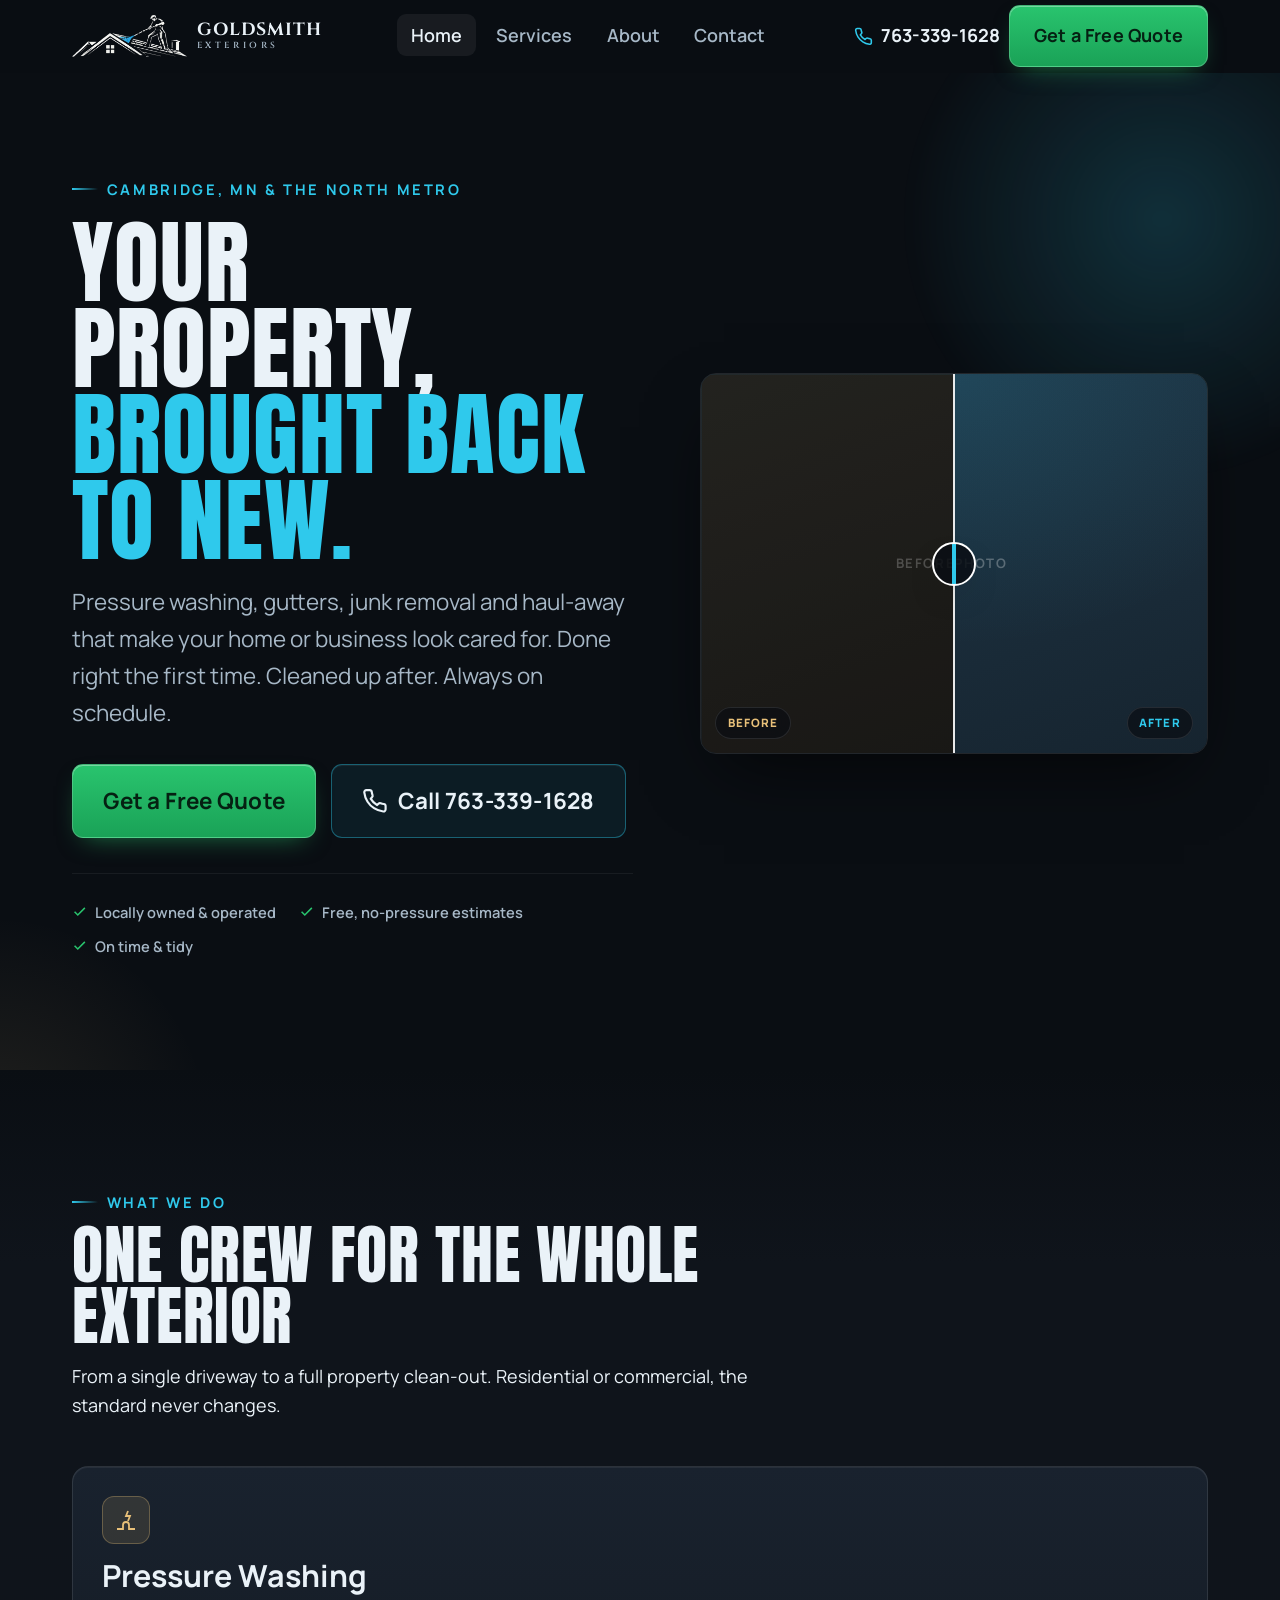
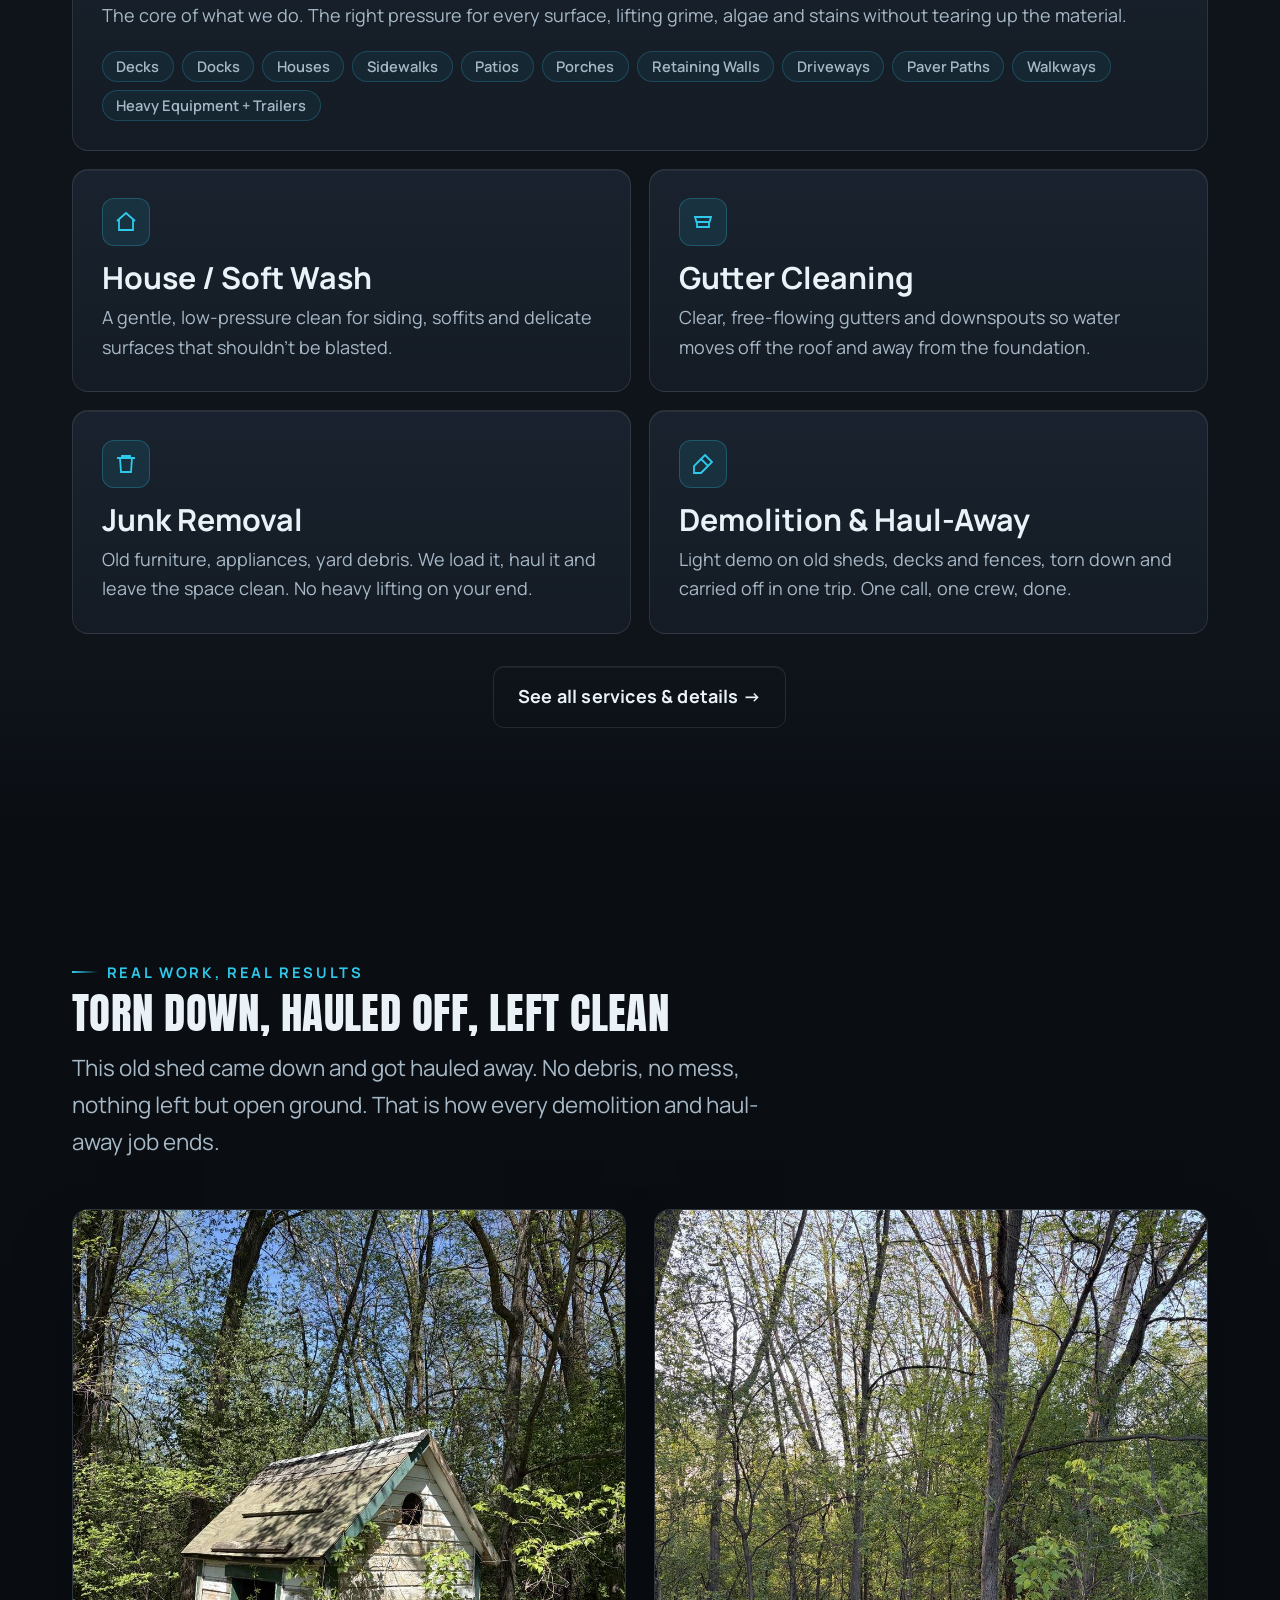
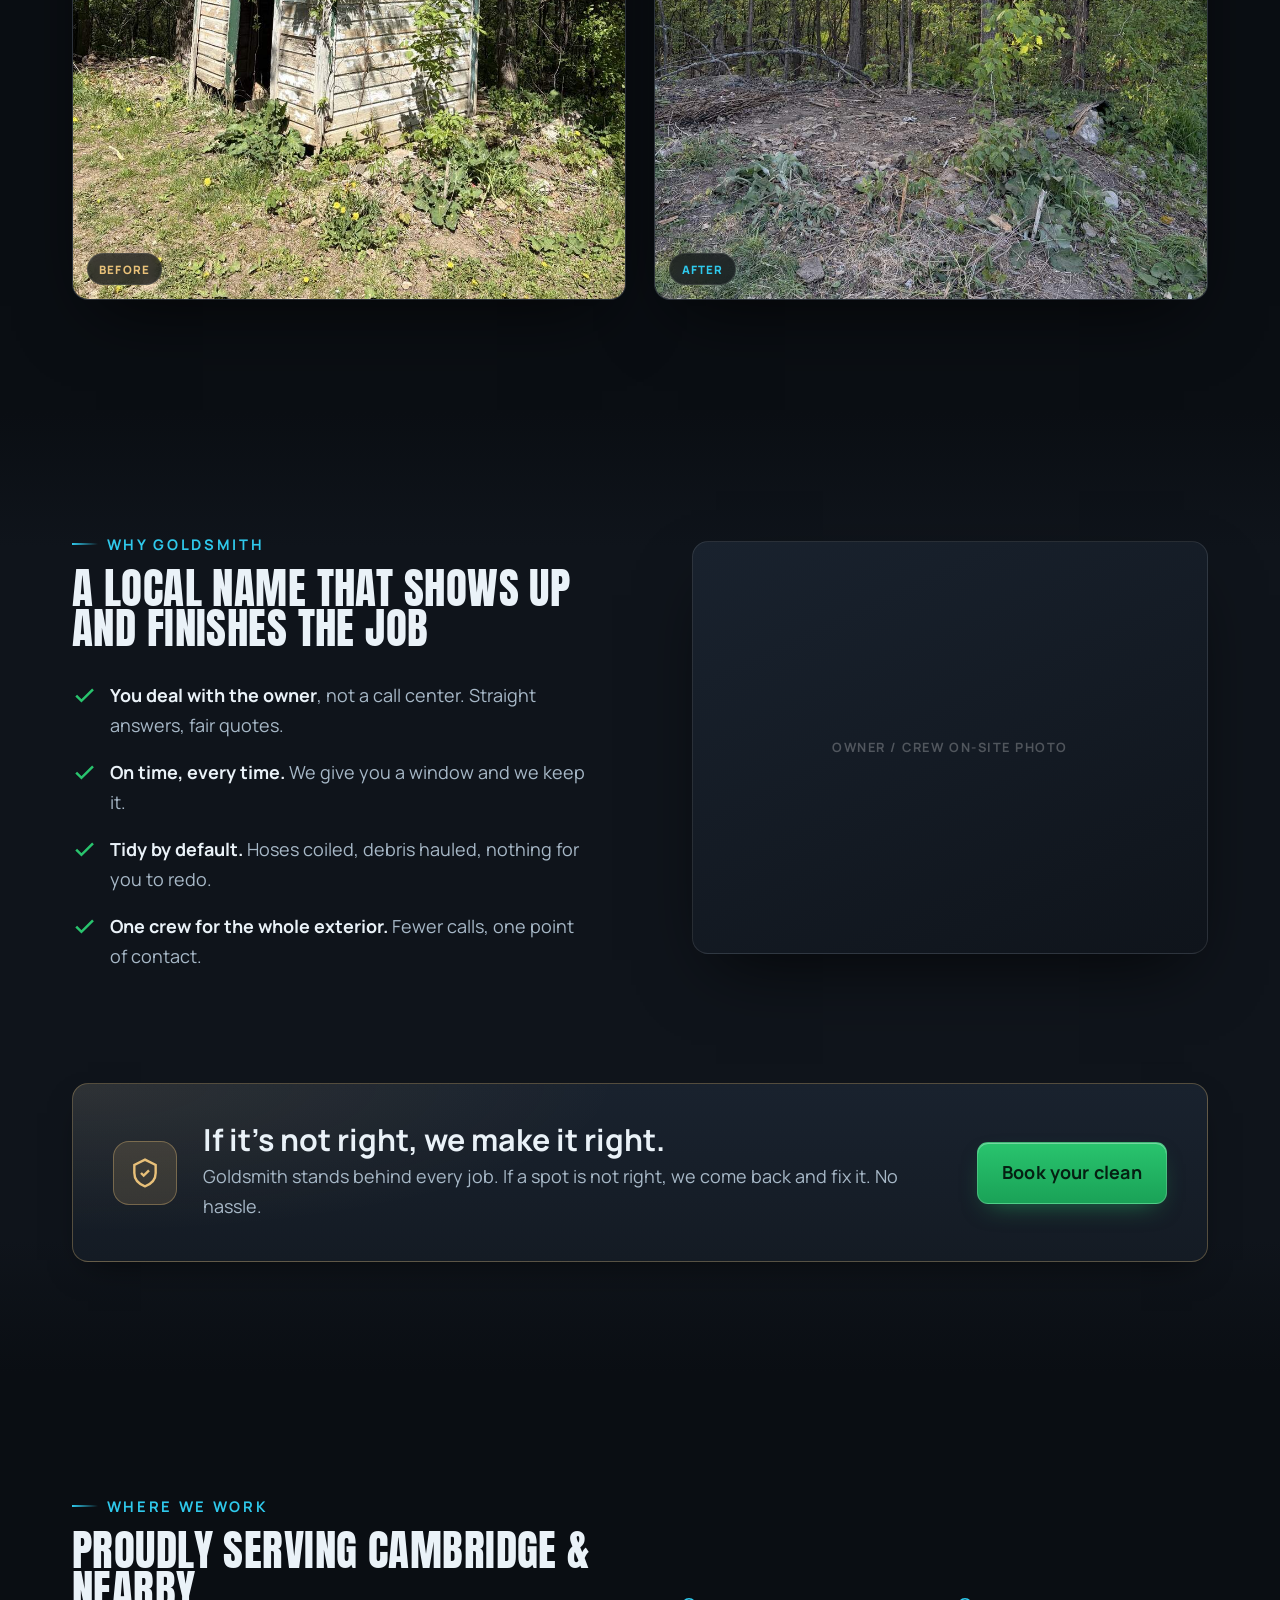
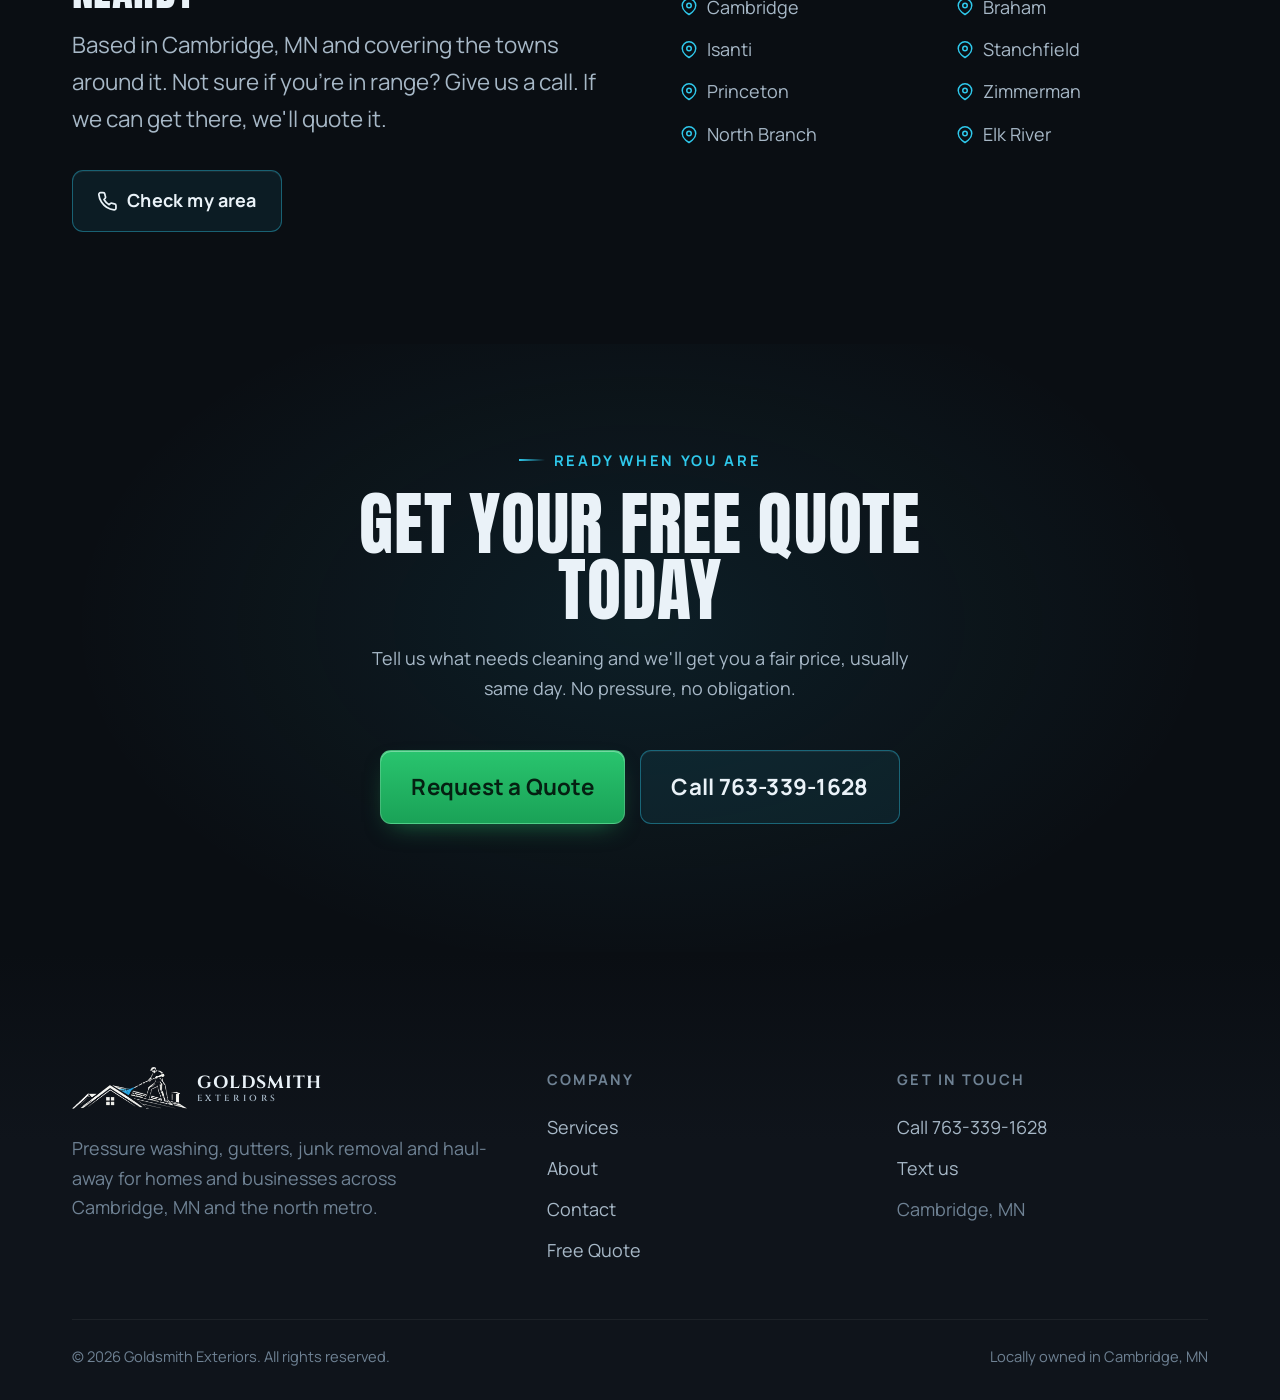
==== index.html @ 61f162df "Goldsmith Exteriors marketing site — initial public release Static 4-page site (home, services, abou" ====
<!doctype html>
<html lang="en">
<head>
  <meta charset="utf-8">
  <meta name="viewport" content="width=device-width, initial-scale=1">
  <title>Goldsmith Exteriors | Pressure Washing & Exterior Cleaning in Cambridge, MN</title>
  <meta name="description" content="Professional pressure washing, soft washing, gutter cleaning, junk removal and haul-away from Goldsmith Exteriors. Serving homes and businesses across Cambridge, MN and the north metro. Free estimates.">
  <meta name="theme-color" content="#0A0E13">
  <meta property="og:title" content="Goldsmith Exteriors | Pressure Washing in Cambridge, MN">
  <meta property="og:description" content="Driveways, decks, siding, gutters, junk removal & haul-away done right the first time. Free estimates. Call 763-339-1628.">
  <meta property="og:type" content="website">
  <link rel="preconnect" href="https://fonts.googleapis.com">
  <link rel="preconnect" href="https://fonts.gstatic.com" crossorigin>
  <link href="https://fonts.googleapis.com/css2?family=Anton&family=Cinzel:wght@500;600;700&family=Manrope:wght@400;500;600;700;800&display=swap" rel="stylesheet">
  <link rel="stylesheet" href="css/styles.css?v=5">
  <link rel="icon" type="image/png" href="assets/favicon.png">
  <link rel="apple-touch-icon" href="assets/favicon.png">
</head>
<body>
  <a class="skip-link" href="#main">Skip to content</a>

  <!-- ============ HEADER ============ -->
  <header class="site-header">
    <div class="container nav">
      <a class="brand" href="index.html" aria-label="Goldsmith Exteriors home">
        <img class="brand__mark" src="assets/logo-mark.png" alt="" aria-hidden="true" width="889" height="326">
        <span class="brand__name">Goldsmith<span>Exteriors</span></span>
      </a>

      <nav class="nav__menu" data-nav-menu aria-label="Primary">
        <ul class="nav__links">
          <li><a href="index.html" aria-current="page">Home</a></li>
          <li><a href="services.html">Services</a></li>
          <li><a href="about.html">About</a></li>
          <li><a href="contact.html">Contact</a></li>
        </ul>
        <div class="nav__cta">
          <a class="nav__phone" href="tel:+17633391628">
            <svg viewBox="0 0 24 24" fill="none" stroke="currentColor" stroke-width="2" aria-hidden="true"><path d="M22 16.92v3a2 2 0 0 1-2.18 2 19.79 19.79 0 0 1-8.63-3.07 19.5 19.5 0 0 1-6-6 19.79 19.79 0 0 1-3.07-8.67A2 2 0 0 1 4.11 2h3a2 2 0 0 1 2 1.72c.13.96.36 1.9.69 2.81a2 2 0 0 1-.45 2.11L8.09 9.91a16 16 0 0 0 6 6l1.27-1.27a2 2 0 0 1 2.11-.45c.9.33 1.85.56 2.81.69A2 2 0 0 1 22 16.92z" stroke-linecap="round" stroke-linejoin="round"/></svg>
            763-339-1628
          </a>
          <a class="btn btn--primary" href="contact.html">Get a Free Quote</a>
        </div>
      </nav>

      <button class="nav__toggle" data-nav-toggle aria-label="Open menu" aria-expanded="false" aria-controls="nav-menu">
        <svg viewBox="0 0 24 24" fill="none" stroke="currentColor" stroke-width="2" aria-hidden="true"><line x1="3" y1="6" x2="21" y2="6"/><line x1="3" y1="12" x2="21" y2="12"/><line x1="3" y1="18" x2="21" y2="18"/></svg>
      </button>
    </div>
  </header>

  <main id="main">
    <!-- ============ HERO ============ -->
    <section class="hero">
      <div class="container hero__inner">
        <div class="hero__grid">
          <div class="hero__copy">
            <span class="eyebrow reveal">Cambridge, MN &amp; the North Metro</span>
            <h1 class="display reveal" data-delay="1">Your property,<br><em>brought back to new.</em></h1>
            <p class="lede reveal" data-delay="2">Pressure washing, gutters, junk removal and haul-away that make your home or business look cared for. Done right the first time. Cleaned up after. Always on schedule.</p>
            <div class="hero__cta reveal" data-delay="3">
              <a class="btn btn--primary btn--lg" href="contact.html">Get a Free Quote</a>
              <a class="btn btn--call btn--lg" href="tel:+17633391628">
                <svg viewBox="0 0 24 24" fill="none" stroke="currentColor" stroke-width="2" aria-hidden="true"><path d="M22 16.92v3a2 2 0 0 1-2.18 2 19.79 19.79 0 0 1-8.63-3.07 19.5 19.5 0 0 1-6-6 19.79 19.79 0 0 1-3.07-8.67A2 2 0 0 1 4.11 2h3a2 2 0 0 1 2 1.72c.13.96.36 1.9.69 2.81a2 2 0 0 1-.45 2.11L8.09 9.91a16 16 0 0 0 6 6l1.27-1.27a2 2 0 0 1 2.11-.45c.9.33 1.85.56 2.81.69A2 2 0 0 1 22 16.92z" stroke-linecap="round" stroke-linejoin="round"/></svg>
                Call 763-339-1628
              </a>
            </div>
            <ul class="hero__chips reveal" data-delay="3">
              <li class="chip"><svg viewBox="0 0 24 24" fill="none" stroke="currentColor" stroke-width="2.4" aria-hidden="true"><path d="M20 6L9 17l-5-5"/></svg>Locally owned &amp; operated</li>
              <li class="chip"><svg viewBox="0 0 24 24" fill="none" stroke="currentColor" stroke-width="2.4" aria-hidden="true"><path d="M20 6L9 17l-5-5"/></svg>Free, no-pressure estimates</li>
              <li class="chip"><svg viewBox="0 0 24 24" fill="none" stroke="currentColor" stroke-width="2.4" aria-hidden="true"><path d="M20 6L9 17l-5-5"/></svg>On time &amp; tidy</li>
            </ul>
          </div>

          <!-- HERO MEDIA: before/after. Swap the two .ba__pane backgrounds for real job photos. -->
          <div class="hero__media reveal" data-delay="2">
            <figure class="ba" data-ba>
              <div class="ba__pane ba__pane--after" data-photo="After photo"></div>
              <div class="ba__pane ba__pane--before" data-photo="Before photo"></div>
              <span class="ba__tag ba__tag--before">Before</span>
              <span class="ba__tag ba__tag--after">After</span>
              <span class="ba__handle" aria-hidden="true"></span>
              <input class="ba__range" type="range" min="0" max="100" value="50" data-ba-range aria-label="Drag to compare the before and after">
            </figure>
          </div>
        </div>
      </div>
    </section>

    <!-- ============ SERVICES ============ -->
    <section class="section section--alt" id="services">
      <div class="container">
        <div class="section__head reveal">
          <span class="eyebrow">What we do</span>
          <h2 class="display">One crew for the whole exterior</h2>
          <p>From a single driveway to a full property clean-out. Residential or commercial, the standard never changes.</p>
        </div>

        <!-- TODO: confirm exact service list + wording against the Goldsmith flyer -->
        <div class="bento">
          <article class="tile tile--feature reveal">
            <div class="tile__icon"><svg viewBox="0 0 24 24" fill="none" stroke="currentColor" stroke-width="1.8" aria-hidden="true"><path d="M3 21h6v-4a3 3 0 0 1 6 0v4h6"/><path d="M14 3l-2 5h4l-2 5"/></svg></div>
            <h3>Pressure Washing</h3>
            <p>The core of what we do. The right pressure for every surface, lifting grime, algae and stains without tearing up the material.</p>
            <ul class="taglist" aria-label="Surfaces we pressure wash">
              <li class="tag">Decks</li>
              <li class="tag">Docks</li>
              <li class="tag">Houses</li>
              <li class="tag">Sidewalks</li>
              <li class="tag">Patios</li>
              <li class="tag">Porches</li>
              <li class="tag">Retaining Walls</li>
              <li class="tag">Driveways</li>
              <li class="tag">Paver Paths</li>
              <li class="tag">Walkways</li>
              <li class="tag">Heavy Equipment + Trailers</li>
            </ul>
          </article>
          <article class="tile tile--wide reveal" data-delay="1">
            <div class="tile__icon"><svg viewBox="0 0 24 24" fill="none" stroke="currentColor" stroke-width="1.8" aria-hidden="true"><path d="M3 11l9-8 9 8"/><path d="M5 10v10h14V10"/></svg></div>
            <h3>House / Soft Wash</h3>
            <p>A gentle, low-pressure clean for siding, soffits and delicate surfaces that shouldn't be blasted.</p>
          </article>
          <article class="tile tile--wide reveal" data-delay="2">
            <div class="tile__icon"><svg viewBox="0 0 24 24" fill="none" stroke="currentColor" stroke-width="1.8" aria-hidden="true"><path d="M4 7h16l-1.5 5H5.5L4 7z"/><path d="M6 12v5h12v-5"/></svg></div>
            <h3>Gutter Cleaning</h3>
            <p>Clear, free-flowing gutters and downspouts so water moves off the roof and away from the foundation.</p>
          </article>
          <article class="tile tile--wide reveal">
            <div class="tile__icon"><svg viewBox="0 0 24 24" fill="none" stroke="currentColor" stroke-width="1.8" aria-hidden="true"><path d="M3 6h18"/><path d="M8 6V4h8v2"/><path d="M6 6l1 14h10l1-14"/></svg></div>
            <h3>Junk Removal</h3>
            <p>Old furniture, appliances, yard debris. We load it, haul it and leave the space clean. No heavy lifting on your end.</p>
          </article>
          <article class="tile tile--wide reveal" data-delay="1">
            <div class="tile__icon"><svg viewBox="0 0 24 24" fill="none" stroke="currentColor" stroke-width="1.8" aria-hidden="true"><path d="M14 3l7 7-4 4-7-7 4-4z"/><path d="M10 7L3 14v7h7l7-7"/></svg></div>
            <h3>Demolition &amp; Haul-Away</h3>
            <p>Light demo on old sheds, decks and fences, torn down and carried off in one trip. One call, one crew, done.</p>
          </article>
        </div>

        <div class="center mt-2 reveal">
          <a class="btn btn--ghost" href="services.html">See all services &amp; details &rarr;</a>
        </div>
      </div>
    </section>

    <!-- ============ BEFORE / AFTER ============ -->
    <section class="section" id="work">
      <div class="container">
        <div class="work-head reveal">
          <span class="eyebrow">Real work, real results</span>
          <h2 class="display" style="font-size:var(--step-3);margin-top:.6rem">Torn down, hauled off, left clean</h2>
          <p class="lede mt-1">This old shed came down and got hauled away. No debris, no mess, nothing left but open ground. That is how every demolition and haul-away job ends.</p>
        </div>
        <div class="ba-pair reveal" data-delay="1">
          <figure class="ba-pair__item">
            <img src="assets/work-before.jpg" alt="Old backyard shed before Goldsmith Exteriors demolition and haul-away" loading="eager" width="1000" height="1333">
            <figcaption class="ba-pair__tag ba-pair__tag--before">Before</figcaption>
          </figure>
          <figure class="ba-pair__item">
            <img src="assets/work-after.jpg" alt="Cleared, level ground after Goldsmith Exteriors demolition and haul-away" loading="eager" width="1000" height="1332">
            <figcaption class="ba-pair__tag ba-pair__tag--after">After</figcaption>
          </figure>
        </div>
      </div>
    </section>

    <!-- ============ WHY GOLDSMITH ============ -->
    <section class="section section--alt" id="why">
      <div class="container">
        <div class="split split--rev">
          <div class="split__media reveal">
            <div class="media-card" data-photo="Owner / crew on-site photo"></div>
          </div>
          <div class="split__copy reveal" data-delay="1">
            <span class="eyebrow">Why Goldsmith</span>
            <h2 class="display" style="font-size:var(--step-3);margin-top:.7rem">A local name that shows up and finishes the job</h2>
            <ul class="checklist">
              <li><svg viewBox="0 0 24 24" fill="none" stroke="currentColor" stroke-width="2.4" aria-hidden="true"><path d="M20 6L9 17l-5-5"/></svg><span><b>You deal with the owner</b>, not a call center. Straight answers, fair quotes.</span></li>
              <li><svg viewBox="0 0 24 24" fill="none" stroke="currentColor" stroke-width="2.4" aria-hidden="true"><path d="M20 6L9 17l-5-5"/></svg><span><b>On time, every time.</b> We give you a window and we keep it.</span></li>
              <li><svg viewBox="0 0 24 24" fill="none" stroke="currentColor" stroke-width="2.4" aria-hidden="true"><path d="M20 6L9 17l-5-5"/></svg><span><b>Tidy by default.</b> Hoses coiled, debris hauled, nothing for you to redo.</span></li>
              <li><svg viewBox="0 0 24 24" fill="none" stroke="currentColor" stroke-width="2.4" aria-hidden="true"><path d="M20 6L9 17l-5-5"/></svg><span><b>One crew for the whole exterior.</b> Fewer calls, one point of contact.</span></li>
            </ul>
          </div>
        </div>

        <div class="callout reveal mt-2" style="margin-top:var(--section-y)">
          <div class="callout__badge"><svg viewBox="0 0 24 24" fill="none" stroke="currentColor" stroke-width="1.8" aria-hidden="true"><path d="M12 2l8 4v6c0 5-3.4 8.3-8 10-4.6-1.7-8-5-8-10V6l8-4z"/><path d="M9 12l2 2 4-4"/></svg></div>
          <div>
            <h3>If it's not right, we make it right.</h3>
            <!-- TODO: confirm exact guarantee wording with the owner -->
            <p>Goldsmith stands behind every job. If a spot is not right, we come back and fix it. No hassle.</p>
          </div>
          <a class="btn btn--primary" href="contact.html">Book your clean</a>
        </div>
      </div>
    </section>

    <!-- ============ SERVICE AREA ============ -->
    <section class="section" id="area">
      <div class="container">
        <div class="area">
          <div class="reveal">
            <span class="eyebrow">Where we work</span>
            <h2 class="display" style="font-size:var(--step-3);margin-top:.7rem">Proudly serving Cambridge &amp; nearby</h2>
            <p class="lede mt-1">Based in Cambridge, MN and covering the towns around it. Not sure if you're in range? Give us a call. If we can get there, we'll quote it.</p>
            <a class="btn btn--call mt-2" href="tel:+17633391628">
              <svg viewBox="0 0 24 24" fill="none" stroke="currentColor" stroke-width="2" aria-hidden="true"><path d="M22 16.92v3a2 2 0 0 1-2.18 2 19.79 19.79 0 0 1-8.63-3.07 19.5 19.5 0 0 1-6-6 19.79 19.79 0 0 1-3.07-8.67A2 2 0 0 1 4.11 2h3a2 2 0 0 1 2 1.72c.13.96.36 1.9.69 2.81a2 2 0 0 1-.45 2.11L8.09 9.91a16 16 0 0 0 6 6l1.27-1.27a2 2 0 0 1 2.11-.45c.9.33 1.85.56 2.81.69A2 2 0 0 1 22 16.92z" stroke-linecap="round" stroke-linejoin="round"/></svg>
              Check my area
            </a>
          </div>
          <!-- TODO: confirm true coverage radius with the owner -->
          <ul class="area__list reveal" data-delay="1">
            <li><svg viewBox="0 0 24 24" fill="none" stroke="currentColor" stroke-width="2" aria-hidden="true"><path d="M21 10c0 7-9 12-9 12s-9-5-9-12a9 9 0 0 1 18 0z"/><circle cx="12" cy="10" r="3"/></svg>Cambridge</li>
            <li><svg viewBox="0 0 24 24" fill="none" stroke="currentColor" stroke-width="2" aria-hidden="true"><path d="M21 10c0 7-9 12-9 12s-9-5-9-12a9 9 0 0 1 18 0z"/><circle cx="12" cy="10" r="3"/></svg>Isanti</li>
            <li><svg viewBox="0 0 24 24" fill="none" stroke="currentColor" stroke-width="2" aria-hidden="true"><path d="M21 10c0 7-9 12-9 12s-9-5-9-12a9 9 0 0 1 18 0z"/><circle cx="12" cy="10" r="3"/></svg>Princeton</li>
            <li><svg viewBox="0 0 24 24" fill="none" stroke="currentColor" stroke-width="2" aria-hidden="true"><path d="M21 10c0 7-9 12-9 12s-9-5-9-12a9 9 0 0 1 18 0z"/><circle cx="12" cy="10" r="3"/></svg>North Branch</li>
            <li><svg viewBox="0 0 24 24" fill="none" stroke="currentColor" stroke-width="2" aria-hidden="true"><path d="M21 10c0 7-9 12-9 12s-9-5-9-12a9 9 0 0 1 18 0z"/><circle cx="12" cy="10" r="3"/></svg>Braham</li>
            <li><svg viewBox="0 0 24 24" fill="none" stroke="currentColor" stroke-width="2" aria-hidden="true"><path d="M21 10c0 7-9 12-9 12s-9-5-9-12a9 9 0 0 1 18 0z"/><circle cx="12" cy="10" r="3"/></svg>Stanchfield</li>
            <li><svg viewBox="0 0 24 24" fill="none" stroke="currentColor" stroke-width="2" aria-hidden="true"><path d="M21 10c0 7-9 12-9 12s-9-5-9-12a9 9 0 0 1 18 0z"/><circle cx="12" cy="10" r="3"/></svg>Zimmerman</li>
            <li><svg viewBox="0 0 24 24" fill="none" stroke="currentColor" stroke-width="2" aria-hidden="true"><path d="M21 10c0 7-9 12-9 12s-9-5-9-12a9 9 0 0 1 18 0z"/><circle cx="12" cy="10" r="3"/></svg>Elk River</li>
          </ul>
        </div>
      </div>
    </section>

    <!-- ============ CTA BAND ============ -->
    <section class="cta-band">
      <div class="container">
        <span class="eyebrow center reveal" style="justify-content:center">Ready when you are</span>
        <h2 class="display reveal" data-delay="1">Get your free quote today</h2>
        <p class="reveal" data-delay="2">Tell us what needs cleaning and we'll get you a fair price, usually same day. No pressure, no obligation.</p>
        <div class="hero__cta reveal" data-delay="3">
          <a class="btn btn--primary btn--lg" href="contact.html">Request a Quote</a>
          <a class="btn btn--call btn--lg" href="tel:+17633391628">Call 763-339-1628</a>
        </div>
      </div>
    </section>
  </main>

  <!-- ============ FOOTER ============ -->
  <footer class="site-footer">
    <div class="container">
      <div class="footer-grid">
        <div>
          <a class="brand" href="index.html" aria-label="Goldsmith Exteriors home">
            <img class="brand__mark" src="assets/logo-mark.png" alt="" aria-hidden="true" width="889" height="326">
            <span class="brand__name">Goldsmith<span>Exteriors</span></span>
          </a>
          <p>Pressure washing, gutters, junk removal and haul-away for homes and businesses across Cambridge, MN and the north metro.</p>
        </div>
        <div class="footer-col">
          <h4>Company</h4>
          <a href="services.html">Services</a>
          <a href="about.html">About</a>
          <a href="contact.html">Contact</a>
          <a href="contact.html">Free Quote</a>
        </div>
        <div class="footer-col">
          <h4>Get in touch</h4>
          <a href="tel:+17633391628">Call 763-339-1628</a>
          <a href="sms:+17633391628">Text us</a>
          <span class="footer-col" style="color:var(--ink-3);display:block;padding:.35rem 0">Cambridge, MN</span>
        </div>
      </div>
      <div class="footer-bottom">
        <span>&copy; <span data-year>2026</span> Goldsmith Exteriors. All rights reserved.</span>
        <span>Locally owned in Cambridge, MN</span>
      </div>
    </div>
  </footer>

  <!-- ============ STICKY MOBILE CALL BAR ============ -->
  <div class="callbar">
    <a class="btn btn--call" href="tel:+17633391628">
      <svg viewBox="0 0 24 24" fill="none" stroke="currentColor" stroke-width="2" aria-hidden="true"><path d="M22 16.92v3a2 2 0 0 1-2.18 2 19.79 19.79 0 0 1-8.63-3.07 19.5 19.5 0 0 1-6-6 19.79 19.79 0 0 1-3.07-8.67A2 2 0 0 1 4.11 2h3a2 2 0 0 1 2 1.72c.13.96.36 1.9.69 2.81a2 2 0 0 1-.45 2.11L8.09 9.91a16 16 0 0 0 6 6l1.27-1.27a2 2 0 0 1 2.11-.45c.9.33 1.85.56 2.81.69A2 2 0 0 1 22 16.92z" stroke-linecap="round" stroke-linejoin="round"/></svg>
      Call
    </a>
    <a class="btn btn--primary" href="contact.html">Free Quote</a>
  </div>

  <!-- Local business structured data (helps Google show phone + area) -->
  <script type="application/ld+json">
  {
    "@context": "https://schema.org",
    "@type": "HomeAndConstructionBusiness",
    "name": "Goldsmith Exteriors",
    "description": "Pressure washing, soft washing, gutter cleaning, junk removal and haul-away in Cambridge, MN and the north metro.",
    "telephone": "+1-763-339-1628",
    "areaServed": ["Cambridge MN", "Isanti", "Princeton", "North Branch", "Braham", "Zimmerman", "Elk River"],
    "address": { "@type": "PostalAddress", "addressLocality": "Cambridge", "addressRegion": "MN", "addressCountry": "US" },
    "priceRange": "$$"
  }
  </script>

  <script src="js/main.js" defer></script>
</body>
</html>
---- css/styles.css ----
/* ============================================================
   GOLDSMITH EXTERIORS - design system
   Paradigm: luxury-bezel on a dark exterior-service brand
   Fonts: Anton (display) + Manrope (body), via Google Fonts
   Author build: Claw for BTuff. Vanilla CSS, no framework.
   ============================================================ */

/* ---------- 1. Tokens ---------- */
:root {
  /* surfaces */
  --bg-0: #0A0E13;          /* page base (never pure black) */
  --bg-1: #0F141B;          /* alternating section */
  --bg-2: #141B24;          /* panels */
  --bg-3: #19222E;          /* cards */
  --bezel: rgba(255,255,255,.06);     /* top inner highlight */
  --line: rgba(255,255,255,.10);
  --line-soft: rgba(255,255,255,.06);

  /* ink */
  --ink: #EAF2F8;
  --ink-2: #A7B8C7;
  --ink-3: #6F8294;

  /* brand */
  --cyan: #2FC9EC;          /* water / highlight */
  --cyan-2: #11A7CC;
  --green: #29C46E;         /* action / CTA */
  --green-2: #1AA257;
  --green-ink: #052012;     /* text on green */
  --gold: #E8C079;          /* Goldsmith premium accent */
  --gold-2: #CFA24E;

  /* type scale (fluid) */
  --step--1: clamp(0.82rem, 0.79rem + 0.16vw, 0.92rem);
  --step-0:  clamp(1rem, 0.96rem + 0.25vw, 1.125rem);
  --step-1:  clamp(1.18rem, 1.10rem + 0.45vw, 1.4rem);
  --step-2:  clamp(1.45rem, 1.28rem + 0.85vw, 1.9rem);
  --step-3:  clamp(1.9rem, 1.55rem + 1.6vw, 2.7rem);
  --step-4:  clamp(2.5rem, 1.9rem + 2.9vw, 4rem);
  --step-5:  clamp(3rem, 2.05rem + 4.6vw, 5.75rem);

  /* spacing rhythm */
  --pad: clamp(1.15rem, 0.8rem + 1.6vw, 2rem);
  --section-y: clamp(4rem, 2.6rem + 5.5vw, 7.5rem);
  --maxw: 1200px;
  --radius: 16px;
  --radius-sm: 11px;

  /* motion */
  --ease-out: cubic-bezier(0.23, 1, 0.32, 1);
  --ease-io: cubic-bezier(0.77, 0, 0.175, 1);

  /* effects */
  --shadow-md: 0 14px 34px -16px rgba(0,0,0,.65);
  --shadow-lg: 0 30px 70px -24px rgba(0,0,0,.72);
}

/* ---------- 2. Reset / base ---------- */
*, *::before, *::after { box-sizing: border-box; }
* { margin: 0; }
html { -webkit-text-size-adjust: 100%; scroll-behavior: smooth; }
@media (prefers-reduced-motion: reduce) { html { scroll-behavior: auto; } }

body {
  font-family: "Manrope", system-ui, -apple-system, sans-serif;
  font-size: var(--step-0);
  line-height: 1.65;
  color: var(--ink);
  background: var(--bg-0);
  -webkit-font-smoothing: antialiased;
  text-rendering: optimizeLegibility;
  overflow-x: hidden;
}

img, svg, video { display: block; max-width: 100%; }
a { color: inherit; text-decoration: none; }
button { font: inherit; color: inherit; cursor: pointer; background: none; border: 0; }
ul { list-style: none; padding: 0; }
:focus-visible { outline: 2px solid var(--cyan); outline-offset: 3px; border-radius: 4px; }

/* ---------- 3. Typography ---------- */
.display {
  font-family: "Anton", "Manrope", sans-serif;
  font-weight: 400;
  line-height: 0.94;
  letter-spacing: 0.01em;
  text-transform: uppercase;
}
h1, h2, h3 { line-height: 1.08; }
.eyebrow {
  display: inline-flex; align-items: center; gap: 0.55rem;
  font-size: var(--step--1);
  font-weight: 700;
  letter-spacing: 0.18em;
  text-transform: uppercase;
  color: var(--cyan);
}
.eyebrow::before {
  content: ""; width: 26px; height: 2px;
  background: linear-gradient(90deg, var(--cyan), transparent);
}
.lede { font-size: var(--step-1); color: var(--ink-2); max-width: 60ch; }
.muted { color: var(--ink-3); }
.gold { color: var(--gold); }

/* ---------- 4. Layout ---------- */
.container { width: 100%; max-width: var(--maxw); margin-inline: auto; padding-inline: var(--pad); }
.section { padding-block: var(--section-y); position: relative; }
/* Edges resolve to --bg-0 so they color-match the neighbouring sections — no
   flat-colour step and no hard border line at the boundary. The lift in the
   middle still gives the alternating rhythm, but it fades out before the edges
   so a section never reads as a sudden block. */
.section--alt {
  background: linear-gradient(180deg,
    var(--bg-0) 0%, var(--bg-1) 14%, var(--bg-1) 86%, var(--bg-0) 100%);
}
.section__head { max-width: 62ch; margin-bottom: clamp(2rem, 1.2rem + 2vw, 3.25rem); }
.section__head h2 { font-size: var(--step-4); margin-top: 0.7rem; }
.section__head p { margin-top: 1rem; }
.center { text-align: center; margin-inline: auto; }

/* ---------- 5. Buttons (button-in-button bezel) ---------- */
.btn {
  --btn-bg: var(--bg-3);
  display: inline-flex; align-items: center; justify-content: center; gap: 0.6rem;
  padding: 0.95rem 1.5rem;
  border-radius: var(--radius-sm);
  font-weight: 700; font-size: var(--step-0); letter-spacing: 0.01em;
  background: var(--btn-bg);
  border: 1px solid var(--line);
  box-shadow: inset 0 1px 0 var(--bezel);
  transition: transform 220ms var(--ease-out), box-shadow 220ms var(--ease-out),
              background-color 220ms var(--ease-out), border-color 220ms var(--ease-out);
  will-change: transform;
}
.btn svg { width: 1.15em; height: 1.15em; }
.btn:hover { transform: translateY(-2px); }
.btn:active { transform: translateY(0); }

.btn--primary {
  background: linear-gradient(180deg, var(--green), var(--green-2));
  color: var(--green-ink);
  border-color: rgba(255,255,255,.18);
  box-shadow: inset 0 1px 0 rgba(255,255,255,.35), 0 10px 26px -12px rgba(41,196,110,.6);
}
.btn--primary:hover { box-shadow: inset 0 1px 0 rgba(255,255,255,.4), 0 16px 34px -12px rgba(41,196,110,.75); }

.btn--call {
  background: rgba(47,201,236,.08);
  border-color: rgba(47,201,236,.4);
  color: var(--ink);
}
.btn--call:hover { background: rgba(47,201,236,.14); border-color: rgba(47,201,236,.65); }

.btn--ghost { background: transparent; border-color: var(--line); color: var(--ink); }
.btn--ghost:hover { background: var(--bezel); border-color: rgba(255,255,255,.22); }
.btn--lg { padding: 1.1rem 1.9rem; font-size: var(--step-1); }
.btn--block { width: 100%; }

/* ---------- 6. Header / nav ---------- */
.site-header {
  position: sticky; top: 0; z-index: 60;
  background: rgba(10,14,19,.72);
  backdrop-filter: blur(14px) saturate(140%);
  -webkit-backdrop-filter: blur(14px) saturate(140%);
  border-bottom: 1px solid transparent;
  transition: background-color 300ms var(--ease-out), border-color 300ms var(--ease-out);
}
.site-header.is-stuck { background: rgba(10,14,19,.9); border-bottom-color: var(--line-soft); }
.nav { display: flex; align-items: center; justify-content: space-between; gap: 1rem; height: 72px; }

.brand { display: inline-flex; align-items: center; gap: 0.65rem; font-weight: 800; letter-spacing: 0.01em; }
.brand__mark { height: 42px; width: auto; flex: 0 0 auto; display: block; }
.brand__name { display: inline-flex; flex-direction: column; gap: 0.16em; font-family: "Cinzel", serif; font-weight: 700; text-transform: uppercase; font-size: 1.1rem; letter-spacing: 0.05em; line-height: 0.92; color: var(--ink); }
.brand__name > span { font-weight: 600; font-size: 0.5em; letter-spacing: 0.4em; color: var(--ink-2); }
.about-lockup { max-width: min(340px, 78%); height: auto; margin-bottom: 1.25rem; filter: drop-shadow(0 6px 22px rgba(0,0,0,.45)); }
@media (max-width: 560px) {
  .brand__mark { height: 36px; }
  .brand__name { font-size: 0.98rem; }
  .brand__name > span { letter-spacing: 0.32em; }
  .about-lockup { max-width: min(280px, 82%); }
}

.nav__links { display: flex; align-items: center; gap: 0.35rem; }
.nav__links a {
  padding: 0.55rem 0.9rem; border-radius: 9px; font-weight: 600; color: var(--ink-2);
  transition: color 180ms var(--ease-out), background-color 180ms var(--ease-out);
}
.nav__links a:hover, .nav__links a[aria-current="page"] { color: var(--ink); background: var(--bezel); }
.nav__cta { display: flex; align-items: center; gap: 0.6rem; }
.nav__phone { display: inline-flex; align-items: center; gap: 0.45rem; font-weight: 700; color: var(--ink); }
.nav__phone svg { width: 1.05em; color: var(--cyan); }

.nav__toggle { display: none; width: 44px; height: 44px; border-radius: 10px; border: 1px solid var(--line); align-items: center; justify-content: center; }
.nav__toggle svg { width: 22px; height: 22px; }

/* mobile menu */
.nav__menu { display: contents; }
@media (max-width: 860px) {
  .nav__toggle { display: inline-flex; }
  .nav__menu {
    position: fixed; inset: 72px 0 auto 0; display: block;
    background: var(--bg-1); border-bottom: 1px solid var(--line);
    padding: 1rem var(--pad) 1.5rem;
    transform: translateY(-12px); opacity: 0; pointer-events: none;
    transition: transform 260ms var(--ease-out), opacity 260ms var(--ease-out);
    box-shadow: var(--shadow-lg);
  }
  .nav__menu.is-open { transform: translateY(0); opacity: 1; pointer-events: auto; }
  .nav__links { flex-direction: column; align-items: stretch; gap: 0.2rem; }
  .nav__links a { padding: 0.85rem 0.9rem; font-size: var(--step-1); }
  .nav__cta { margin-top: 0.9rem; flex-direction: column; align-items: stretch; }
  .nav__phone { justify-content: center; padding: 0.85rem; border: 1px solid var(--line); border-radius: var(--radius-sm); }
}

/* ---------- 7. Hero ---------- */
.hero { position: relative; overflow: clip; isolation: isolate; }
.hero::before {
  content: ""; position: absolute; inset: -10% -10% auto auto; z-index: -1;
  width: 70vw; height: 70vw; max-width: 820px; max-height: 820px;
  background: radial-gradient(45% 45% at 70% 30%, rgba(47,201,236,.18), transparent 70%);
  filter: blur(8px);
}
.hero::after {
  content: ""; position: absolute; inset: auto auto -25% -15%; z-index: -1;
  width: 55vw; height: 55vw; max-width: 620px; max-height: 620px;
  background: radial-gradient(50% 50% at 30% 70%, rgba(232,192,121,.10), transparent 70%);
}
.hero__inner { padding-block: clamp(3rem, 1.5rem + 6vw, 6rem) var(--section-y); }
.hero__grid { display: grid; grid-template-columns: 1.05fr 0.95fr; gap: clamp(2rem, 1rem + 4vw, 4.5rem); align-items: center; }
.hero h1 { font-size: var(--step-5); margin: 1.1rem 0 1.3rem; }
.hero h1 em { font-style: normal; color: var(--cyan); }
.hero__cta { display: flex; flex-wrap: wrap; gap: 0.9rem; margin-top: 2rem; }
.hero__chips { display: flex; flex-wrap: wrap; gap: 0.6rem 1.4rem; margin-top: 2.2rem; padding-top: 1.6rem; border-top: 1px solid var(--line-soft); }
.chip { display: inline-flex; align-items: center; gap: 0.5rem; font-size: var(--step--1); font-weight: 600; color: var(--ink-2); }
.chip svg { width: 1.05em; color: var(--green); flex: 0 0 auto; }

@media (max-width: 920px) {
  .hero__grid { grid-template-columns: 1fr; }
  .hero__media { order: -1; }
}

/* ---------- 8. Before/After ---------- */
.ba {
  position: relative; aspect-ratio: 4 / 3; border-radius: var(--radius); overflow: hidden;
  border: 1px solid var(--line); box-shadow: var(--shadow-lg);
  --pos: 50%; user-select: none; touch-action: pan-y;
}
.ba__pane { position: absolute; inset: 0; background-size: cover; background-position: center; }
.ba__pane--after {
  background:
    radial-gradient(120% 120% at 50% 0%, rgba(47,201,236,.12), transparent 60%),
    linear-gradient(160deg, #20384a, #16242f);
}
.ba__pane--before {
  background: linear-gradient(160deg, #2b2a24, #1c1a16);
  clip-path: inset(0 calc(100% - var(--pos)) 0 0);
  filter: saturate(.7) brightness(.82);
}
.ba__pane::after {
  content: attr(data-photo); position: absolute; inset: 0; display: grid; place-items: center;
  color: rgba(255,255,255,.28); font-size: 0.82rem; letter-spacing: 0.12em; text-transform: uppercase; font-weight: 700;
}
.ba__tag {
  position: absolute; bottom: 14px; padding: 0.35rem 0.7rem; border-radius: 999px;
  font-size: 0.72rem; font-weight: 800; letter-spacing: 0.1em; text-transform: uppercase;
  background: rgba(10,14,19,.7); backdrop-filter: blur(6px); border: 1px solid var(--line);
}
.ba__tag--before { left: 14px; color: var(--gold); }
.ba__tag--after { right: 14px; color: var(--cyan); }
.ba__handle {
  position: absolute; top: 0; bottom: 0; left: var(--pos); width: 2px; transform: translateX(-1px);
  background: rgba(255,255,255,.9); z-index: 3; pointer-events: none;
}
.ba__handle::after {
  content: ""; position: absolute; top: 50%; left: 50%; transform: translate(-50%,-50%);
  width: 44px; height: 44px; border-radius: 999px; background: rgba(10,14,19,.85);
  border: 2px solid #fff; box-shadow: var(--shadow-md);
  background-image:
    linear-gradient(90deg, transparent 45%, var(--cyan) 45% 55%, transparent 55%);
}

/* ---------- 8b. Before/After pair (real job photos) ---------- */
.work-head { max-width: 64ch; }
.ba-pair {
  display: grid; grid-template-columns: 1fr 1fr;
  gap: clamp(0.9rem, 0.4rem + 1.8vw, 1.8rem);
  margin-top: clamp(1.8rem, 1rem + 3vw, 3rem);
}
.ba-pair__item {
  position: relative; margin: 0; border-radius: var(--radius); overflow: hidden;
  border: 1px solid var(--line); box-shadow: var(--shadow-lg); background: var(--bg-2);
}
.ba-pair__item img { display: block; width: 100%; height: auto; aspect-ratio: 4 / 5; object-fit: cover; }
.ba-pair__item:last-child img { object-position: center 72%; }
.ba-pair__tag {
  position: absolute; bottom: 14px; left: 14px; padding: 0.35rem 0.7rem; border-radius: 999px;
  font-size: 0.72rem; font-weight: 800; letter-spacing: 0.1em; text-transform: uppercase;
  background: rgba(10,14,19,.72); backdrop-filter: blur(6px); border: 1px solid var(--line);
}
.ba-pair__tag--before { color: var(--gold); }
.ba-pair__tag--after { color: var(--cyan); }
@media (max-width: 560px) {
  .ba-pair { grid-template-columns: 1fr; gap: 1rem; }
}
.ba__range {
  position: absolute; inset: 0; width: 100%; height: 100%; margin: 0; opacity: 0; cursor: ew-resize; z-index: 4;
}

/* ---------- 9. Services bento ---------- */
.bento { display: grid; grid-template-columns: repeat(6, 1fr); gap: clamp(0.8rem, 0.5rem + 1vw, 1.1rem); }
.tile {
  position: relative; grid-column: span 2; padding: clamp(1.3rem, 1rem + 1vw, 1.9rem);
  background: linear-gradient(180deg, var(--bg-3), var(--bg-2));
  border: 1px solid var(--line); border-radius: var(--radius);
  box-shadow: inset 0 1px 0 var(--bezel);
  transition: transform 280ms var(--ease-out), border-color 280ms var(--ease-out), box-shadow 280ms var(--ease-out);
  overflow: hidden;
}
.tile:hover { transform: translateY(-4px); border-color: rgba(47,201,236,.4); box-shadow: inset 0 1px 0 var(--bezel), var(--shadow-md); }
.tile__icon {
  width: 48px; height: 48px; border-radius: 12px; display: grid; place-items: center;
  background: rgba(47,201,236,.10); border: 1px solid rgba(47,201,236,.25); color: var(--cyan); margin-bottom: 1rem;
}
.tile__icon svg { width: 24px; height: 24px; }
.tile h3 { font-size: var(--step-2); margin-bottom: 0.5rem; }
.tile p { color: var(--ink-2); font-size: var(--step-0); }
.tile--feature { grid-column: span 6; }
.tile--feature .tile__icon { background: rgba(232,192,121,.12); border-color: rgba(232,192,121,.3); color: var(--gold); }
.tile--wide { grid-column: span 3; }
@media (max-width: 860px) { .bento { grid-template-columns: repeat(2, 1fr); }
  .tile, .tile--feature, .tile--wide { grid-column: span 1; } }
@media (max-width: 520px) { .bento { grid-template-columns: 1fr; } .tile { grid-column: 1 / -1; } }

/* surface tag cloud — pressure-washing capabilities, verbatim from the brand flyer */
.taglist { display: flex; flex-wrap: wrap; gap: 0.5rem; margin-top: 1.3rem; }
.tag {
  font-size: var(--step--1); font-weight: 600; color: var(--ink-2); line-height: 1;
  padding: 0.45rem 0.85rem; border-radius: 999px;
  background: rgba(47,201,236,.06); border: 1px solid rgba(47,201,236,.22);
}

/* ---------- 10. Feature / why-us (zig-zag) ---------- */
.split { display: grid; grid-template-columns: 1fr 1fr; gap: clamp(2.5rem, 0.5rem + 7.5vw, 7rem); align-items: center; }
.split + .split { margin-top: var(--section-y); }
.split--rev .split__media { order: 2; }
.checklist { display: grid; gap: 1.1rem; margin-top: 2rem; }
.checklist li { display: flex; gap: 0.8rem; align-items: flex-start; color: var(--ink-2); }
.checklist svg { width: 1.4em; height: 1.4em; color: var(--green); flex: 0 0 auto; margin-top: 2px; }
.checklist b { color: var(--ink); font-weight: 700; }
.media-card {
  aspect-ratio: 5/4; border-radius: var(--radius); border: 1px solid var(--line);
  background: linear-gradient(155deg, var(--bg-3), var(--bg-1)); box-shadow: var(--shadow-lg);
  display: grid; place-items: center; position: relative; overflow: hidden;
}
.media-card[data-photo]::after {
  content: attr(data-photo); color: rgba(255,255,255,.26); font-size: 0.8rem; letter-spacing: 0.12em;
  text-transform: uppercase; font-weight: 700; text-align: center; padding: 1rem;
}
@media (max-width: 820px) { .split { grid-template-columns: 1fr; } .split--rev .split__media { order: 0; } }

/* ---------- 11. Guarantee callout ---------- */
.callout {
  display: grid; grid-template-columns: auto 1fr auto; gap: 1.6rem; align-items: center;
  padding: clamp(1.5rem, 1rem + 2vw, 2.5rem);
  background:
    radial-gradient(80% 140% at 0% 0%, rgba(232,192,121,.10), transparent 60%),
    linear-gradient(180deg, var(--bg-3), var(--bg-2));
  border: 1px solid rgba(232,192,121,.3); border-radius: var(--radius); box-shadow: var(--shadow-md);
}
.callout__badge { width: 64px; height: 64px; border-radius: 16px; display: grid; place-items: center;
  background: rgba(232,192,121,.14); border: 1px solid rgba(232,192,121,.35); color: var(--gold); }
.callout__badge svg { width: 32px; height: 32px; }
.callout h3 { font-size: var(--step-2); }
.callout p { color: var(--ink-2); margin-top: 0.3rem; }
@media (max-width: 720px) { .callout { grid-template-columns: 1fr; text-align: left; } .callout .btn { width: 100%; } }

/* ---------- 12. Service area ---------- */
.area { display: grid; grid-template-columns: 1fr 1fr; gap: clamp(2.5rem, 1rem + 5vw, 5.5rem); align-items: center; }
.area__list { columns: 2; column-gap: 1.5rem; margin-top: 1.5rem; }
.area__list li { display: flex; align-items: center; gap: 0.55rem; padding: 0.4rem 0; color: var(--ink-2); break-inside: avoid; }
.area__list svg { width: 1em; color: var(--cyan); }
@media (max-width: 820px) { .area { grid-template-columns: 1fr; } }

/* ---------- 13. CTA band ---------- */
/* Base sits on --bg-0 (the page base) so the top edge melts into whatever
   section precedes it, with no sudden lighter-blue block and no hard seam line. */
.cta-band {
  position: relative; overflow: hidden; text-align: center;
  padding: clamp(3.75rem, 2.5rem + 4.5vw, 6rem) var(--pad) clamp(5.5rem, 4rem + 5vw, 8rem);
  background:
    radial-gradient(62% 80% at 50% 46%, rgba(47,201,236,.085), transparent 72%),
    var(--bg-0);
  border: 0;
}
.cta-band h2 { font-size: clamp(2.6rem, 1.85rem + 3.3vw, 4.4rem); max-width: 18ch; margin: 1.1rem auto 0; }
.cta-band p { color: var(--ink-2); max-width: 52ch; margin: 1.4rem auto 0; }
.cta-band .hero__cta { justify-content: center; margin-top: 2.9rem; }

/* ---------- 14. Contact ---------- */
.contact-grid { display: grid; grid-template-columns: 0.9fr 1.1fr; gap: clamp(2rem, 1rem + 3vw, 3.5rem); }
.contact-cards { display: grid; gap: 0.9rem; }
.contact-card {
  display: flex; gap: 1rem; align-items: center; padding: 1.15rem 1.3rem;
  background: linear-gradient(180deg, var(--bg-3), var(--bg-2)); border: 1px solid var(--line);
  border-radius: var(--radius-sm); box-shadow: inset 0 1px 0 var(--bezel);
  transition: border-color 200ms var(--ease-out), transform 200ms var(--ease-out);
}
a.contact-card:hover { border-color: rgba(47,201,236,.45); transform: translateY(-2px); }
.contact-card__icon { width: 46px; height: 46px; flex: 0 0 auto; border-radius: 11px; display: grid; place-items: center;
  background: rgba(47,201,236,.10); border: 1px solid rgba(47,201,236,.25); color: var(--cyan); }
.contact-card__icon svg { width: 22px; }
.contact-card small { display: block; color: var(--ink-3); font-size: 0.78rem; letter-spacing: 0.04em; text-transform: uppercase; font-weight: 700; }
.contact-card strong { font-size: var(--step-1); font-weight: 700; }

.form { display: grid; gap: 1rem; padding: clamp(1.4rem, 1rem + 1.5vw, 2rem);
  background: linear-gradient(180deg, var(--bg-2), var(--bg-1)); border: 1px solid var(--line);
  border-radius: var(--radius); box-shadow: var(--shadow-md); }
.field { display: grid; gap: 0.45rem; }
.field label { font-size: var(--step--1); font-weight: 700; letter-spacing: 0.04em; color: var(--ink-2); }
.field input, .field textarea, .field select {
  width: 100%; padding: 0.85rem 1rem; border-radius: var(--radius-sm);
  background: var(--bg-0); border: 1px solid var(--line); color: var(--ink); font: inherit;
  transition: border-color 180ms var(--ease-out), box-shadow 180ms var(--ease-out);
}
.field input:focus, .field textarea:focus, .field select:focus {
  outline: none; border-color: var(--cyan); box-shadow: 0 0 0 3px rgba(47,201,236,.18);
}
.field textarea { resize: vertical; min-height: 120px; }
.form__row { display: grid; grid-template-columns: 1fr 1fr; gap: 1rem; }
@media (max-width: 860px) { .contact-grid { grid-template-columns: 1fr; } .form__row { grid-template-columns: 1fr; } }

/* ---------- 15. Footer ---------- */
/* Top edge starts at --bg-0 so it melts out of the CTA band (also --bg-0),
   then eases into the slightly lifted --bg-1 footer tone — no hard seam line. */
.site-footer { background: linear-gradient(180deg, var(--bg-0) 0%, var(--bg-1) 42%); padding-block: clamp(5.5rem, 4rem + 4vw, 9rem) 2rem; }
.footer-grid { display: grid; grid-template-columns: 1.4fr 1fr 1fr; gap: 2.5rem; }
.site-footer p { color: var(--ink-3); margin-top: 1rem; max-width: 38ch; }
.footer-col h4 { font-size: var(--step--1); letter-spacing: 0.14em; text-transform: uppercase; color: var(--ink-3); margin-bottom: 1rem; }
.footer-col a { display: block; padding: 0.35rem 0; color: var(--ink-2); transition: color 160ms var(--ease-out); }
.footer-col a:hover { color: var(--cyan); }
.footer-bottom { margin-top: 3rem; padding-top: 1.5rem; border-top: 1px solid var(--line-soft);
  display: flex; flex-wrap: wrap; gap: 0.6rem; justify-content: space-between; color: var(--ink-3); font-size: var(--step--1); }
@media (max-width: 720px) { .footer-grid { grid-template-columns: 1fr; gap: 1.8rem; } }

/* ---------- 16. Sticky mobile call bar ---------- */
.callbar { display: none; }
@media (max-width: 860px) {
  .callbar {
    position: fixed; inset: auto 0 0 0; z-index: 70; display: grid; grid-template-columns: 1fr 1fr;
    gap: 0.6rem; padding: 0.7rem var(--pad) calc(0.7rem + env(safe-area-inset-bottom));
    background: rgba(10,14,19,.92); backdrop-filter: blur(12px); border-top: 1px solid var(--line);
  }
  .callbar .btn { padding: 0.85rem; }
  body { padding-bottom: 78px; }
}

/* ---------- 17. Reveal animation ---------- */
.reveal { opacity: 0; transform: translateY(22px); transition: opacity 700ms var(--ease-out), transform 700ms var(--ease-out); }
.reveal.is-in { opacity: 1; transform: none; }
.reveal[data-delay="1"] { transition-delay: 80ms; }
.reveal[data-delay="2"] { transition-delay: 160ms; }
.reveal[data-delay="3"] { transition-delay: 240ms; }
@media (prefers-reduced-motion: reduce) {
  .reveal { opacity: 1; transform: none; transition: none; }
  .btn, .tile, .contact-card { transition: none; }
}

/* ---------- 18. Utilities ---------- */
.stack-sm > * + * { margin-top: 0.6rem; }
.mt-1 { margin-top: 1rem; } .mt-2 { margin-top: 2rem; }
.skip-link { position: absolute; left: -999px; top: 0; z-index: 100; }
.skip-link:focus { left: 1rem; top: 1rem; padding: 0.7rem 1rem; background: var(--bg-3); border: 1px solid var(--line); border-radius: 8px; }

/* ---------- 19. Services index (image-free editorial list) ---------- */
.svc-list { display: grid; }
.svc {
  display: grid; grid-template-columns: minmax(54px, auto) 1fr;
  gap: clamp(1.1rem, 0.3rem + 2.8vw, 3.75rem);
  padding-block: clamp(2.4rem, 1.5rem + 2.8vw, 4.25rem);
  border-top: 1px solid var(--line-soft);
}
.svc:first-child { border-top: 0; padding-top: 0; }
.svc__num {
  font-family: "Anton", sans-serif; line-height: 0.85;
  font-size: clamp(2.1rem, 1.3rem + 3vw, 3.5rem); color: var(--gold);
}
.svc__title { font-size: var(--step-3); margin-top: 0.55rem; }
.svc__content > .lede { margin-top: 1rem; }
.svc__content .checklist { margin-top: 1.4rem; }
@media (max-width: 600px) {
  .svc { grid-template-columns: 1fr; gap: 0.35rem; }
  .svc__num { color: var(--cyan); }
}

/* ---------- 20. Contact "how it works" panel (no backend) ---------- */
.next {
  padding: clamp(1.6rem, 1rem + 2vw, 2.4rem); align-self: start;
  background: linear-gradient(180deg, var(--bg-2), var(--bg-1));
  border: 1px solid var(--line); border-radius: var(--radius); box-shadow: var(--shadow-md);
}
.next__title { font-size: var(--step-3); margin-top: 0.55rem; }
.steps { display: grid; gap: 1.15rem; margin: 1.7rem 0 0; padding: 0; list-style: none; }
.step { display: grid; grid-template-columns: auto 1fr; gap: 1rem; align-items: start; }
.step__num {
  width: 38px; height: 38px; flex: 0 0 auto; border-radius: 10px; display: grid; place-items: center;
  font-family: "Anton", sans-serif; font-size: 1.15rem; color: var(--cyan);
  background: rgba(47,201,236,.10); border: 1px solid rgba(47,201,236,.25);
}
.step strong { display: block; color: var(--ink); font-size: var(--step-1); }
.step p { color: var(--ink-2); margin-top: 0.15rem; }
.next__cta { display: grid; grid-template-columns: 1fr 1fr; gap: 0.8rem; margin-top: 1.9rem; }
@media (max-width: 520px) { .next__cta { grid-template-columns: 1fr; } }
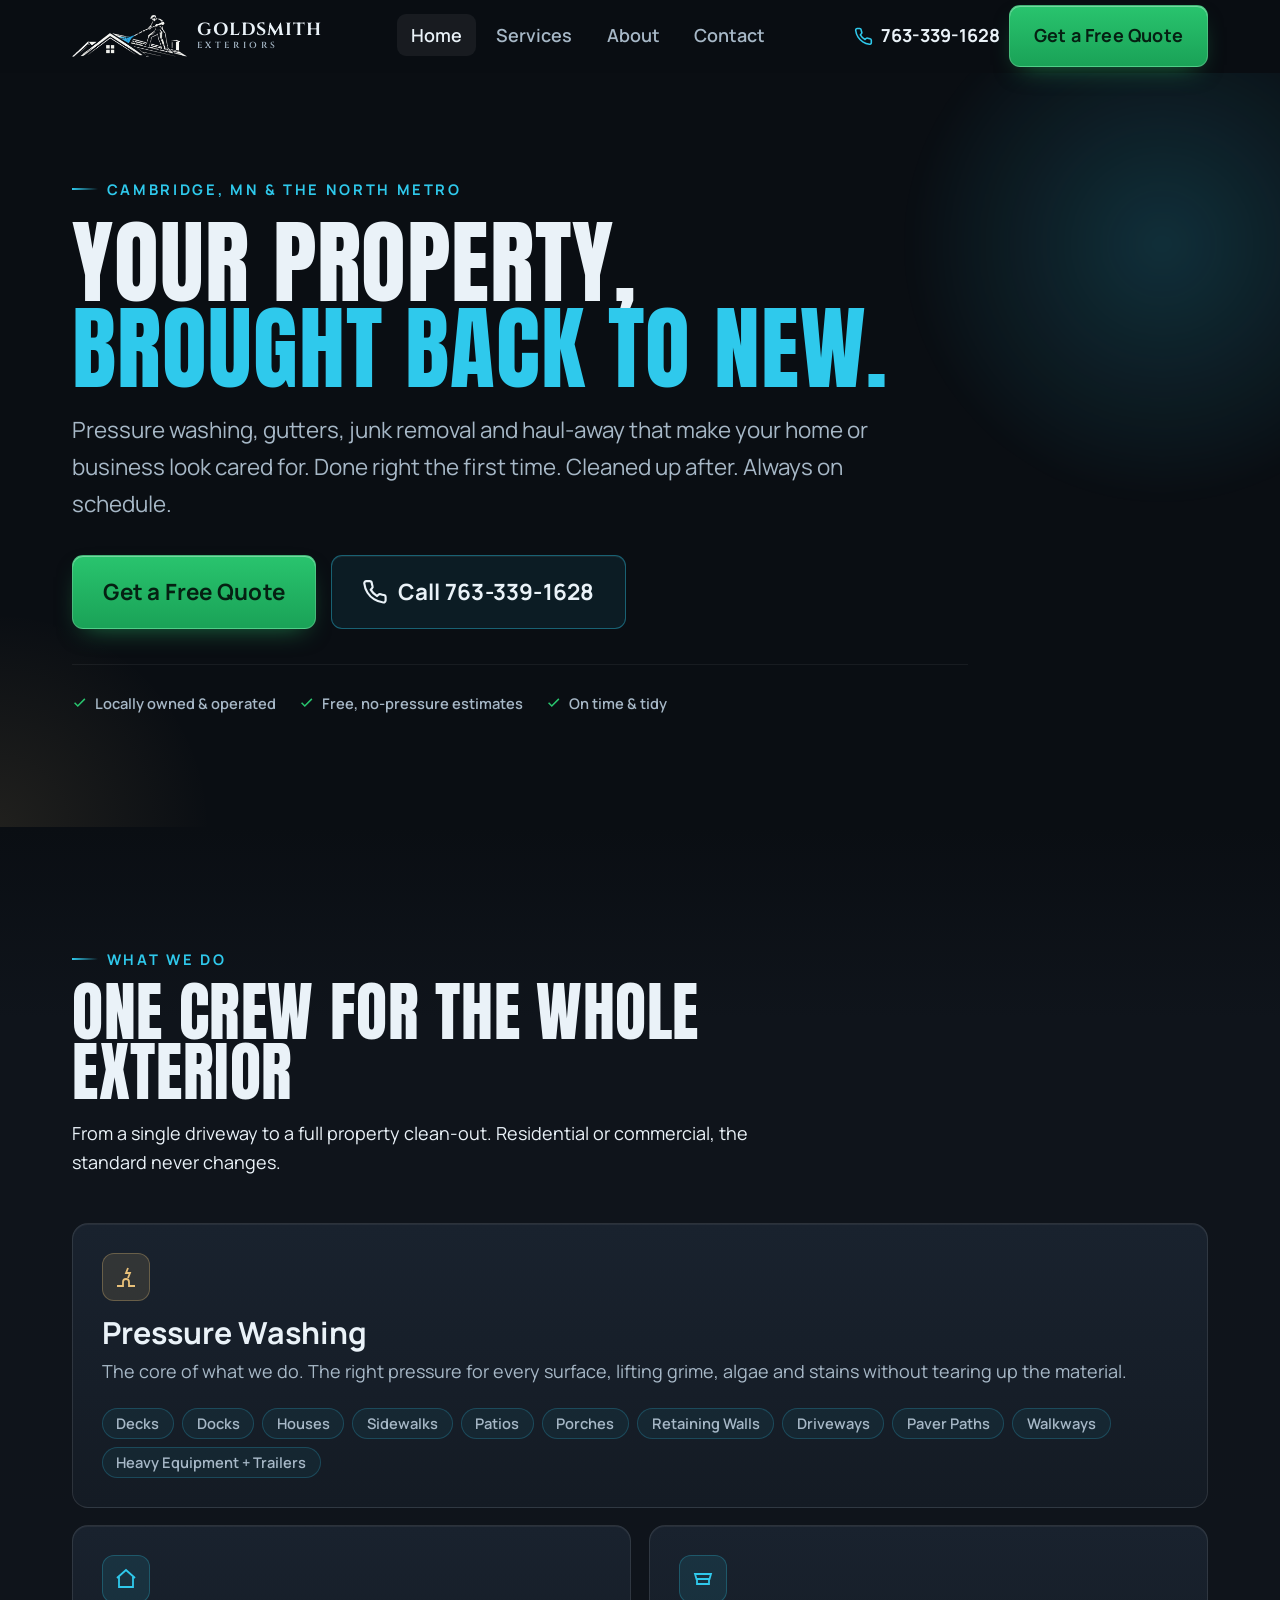
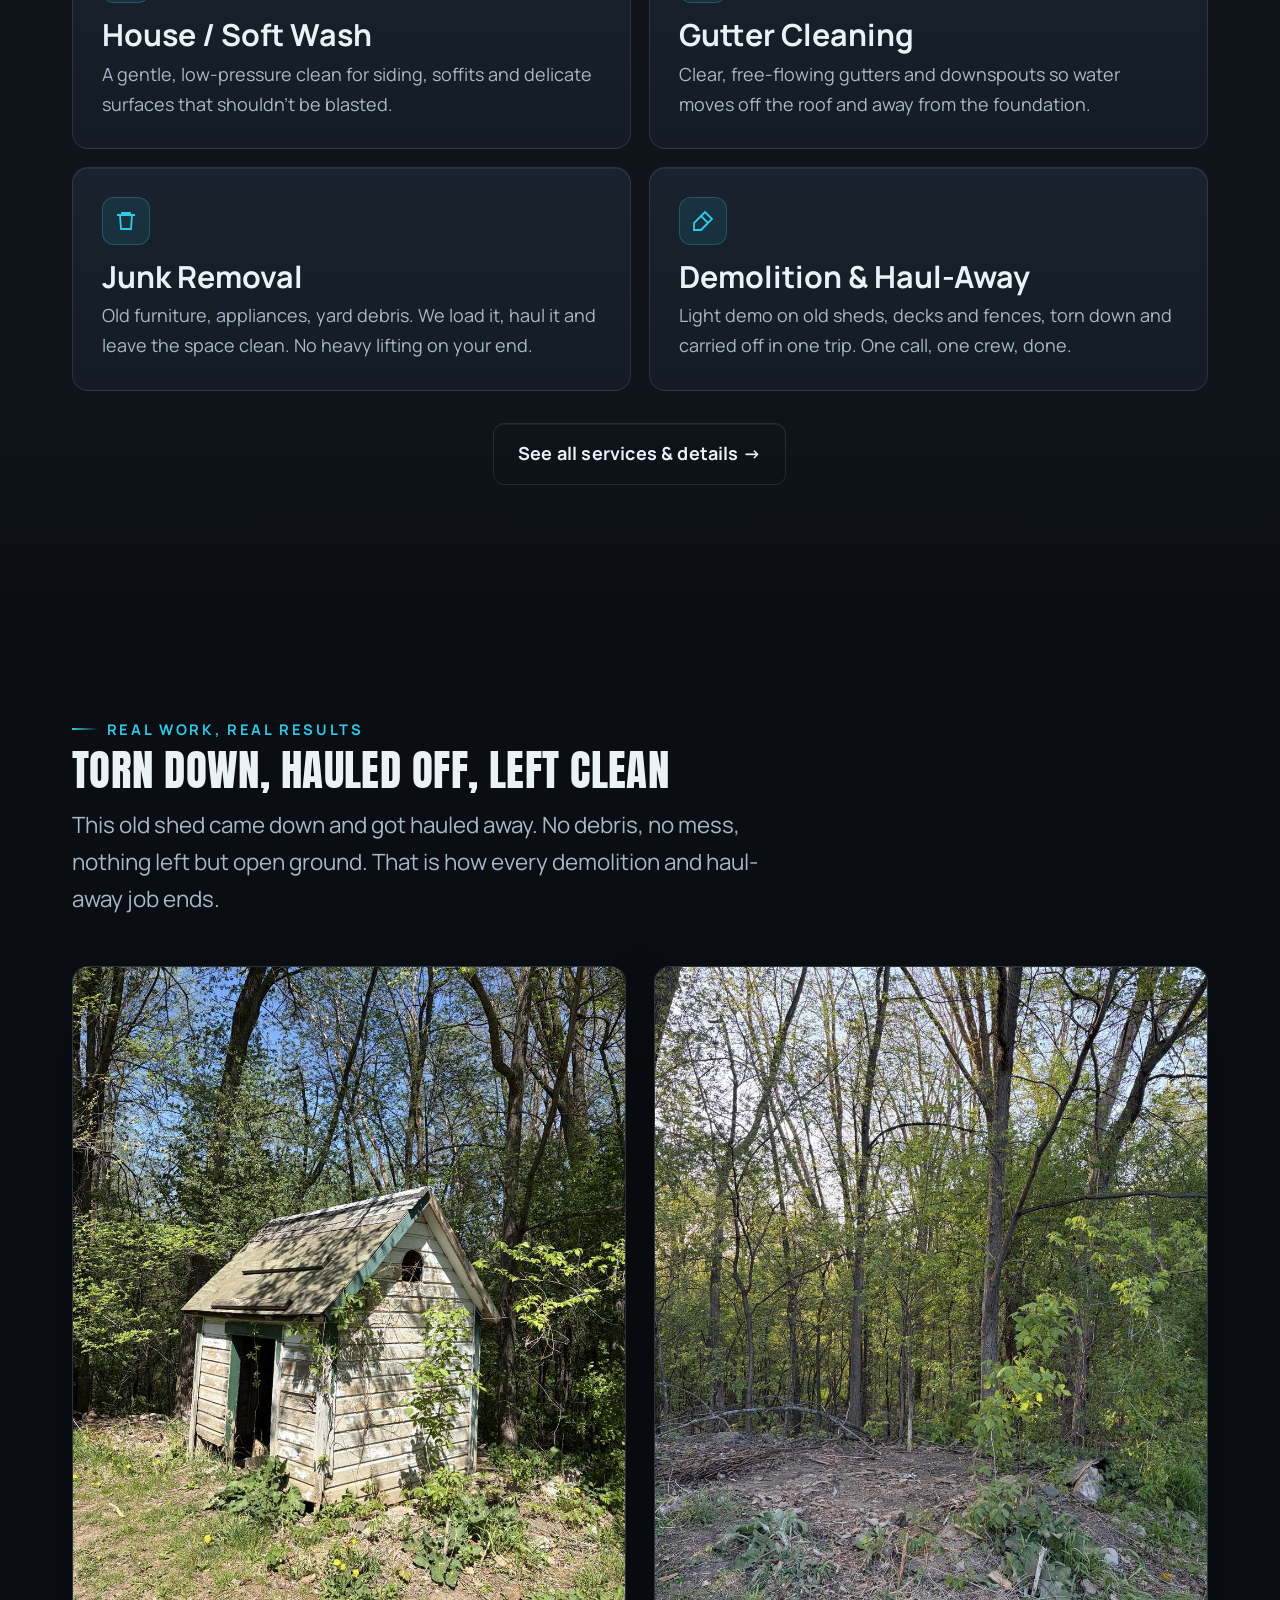
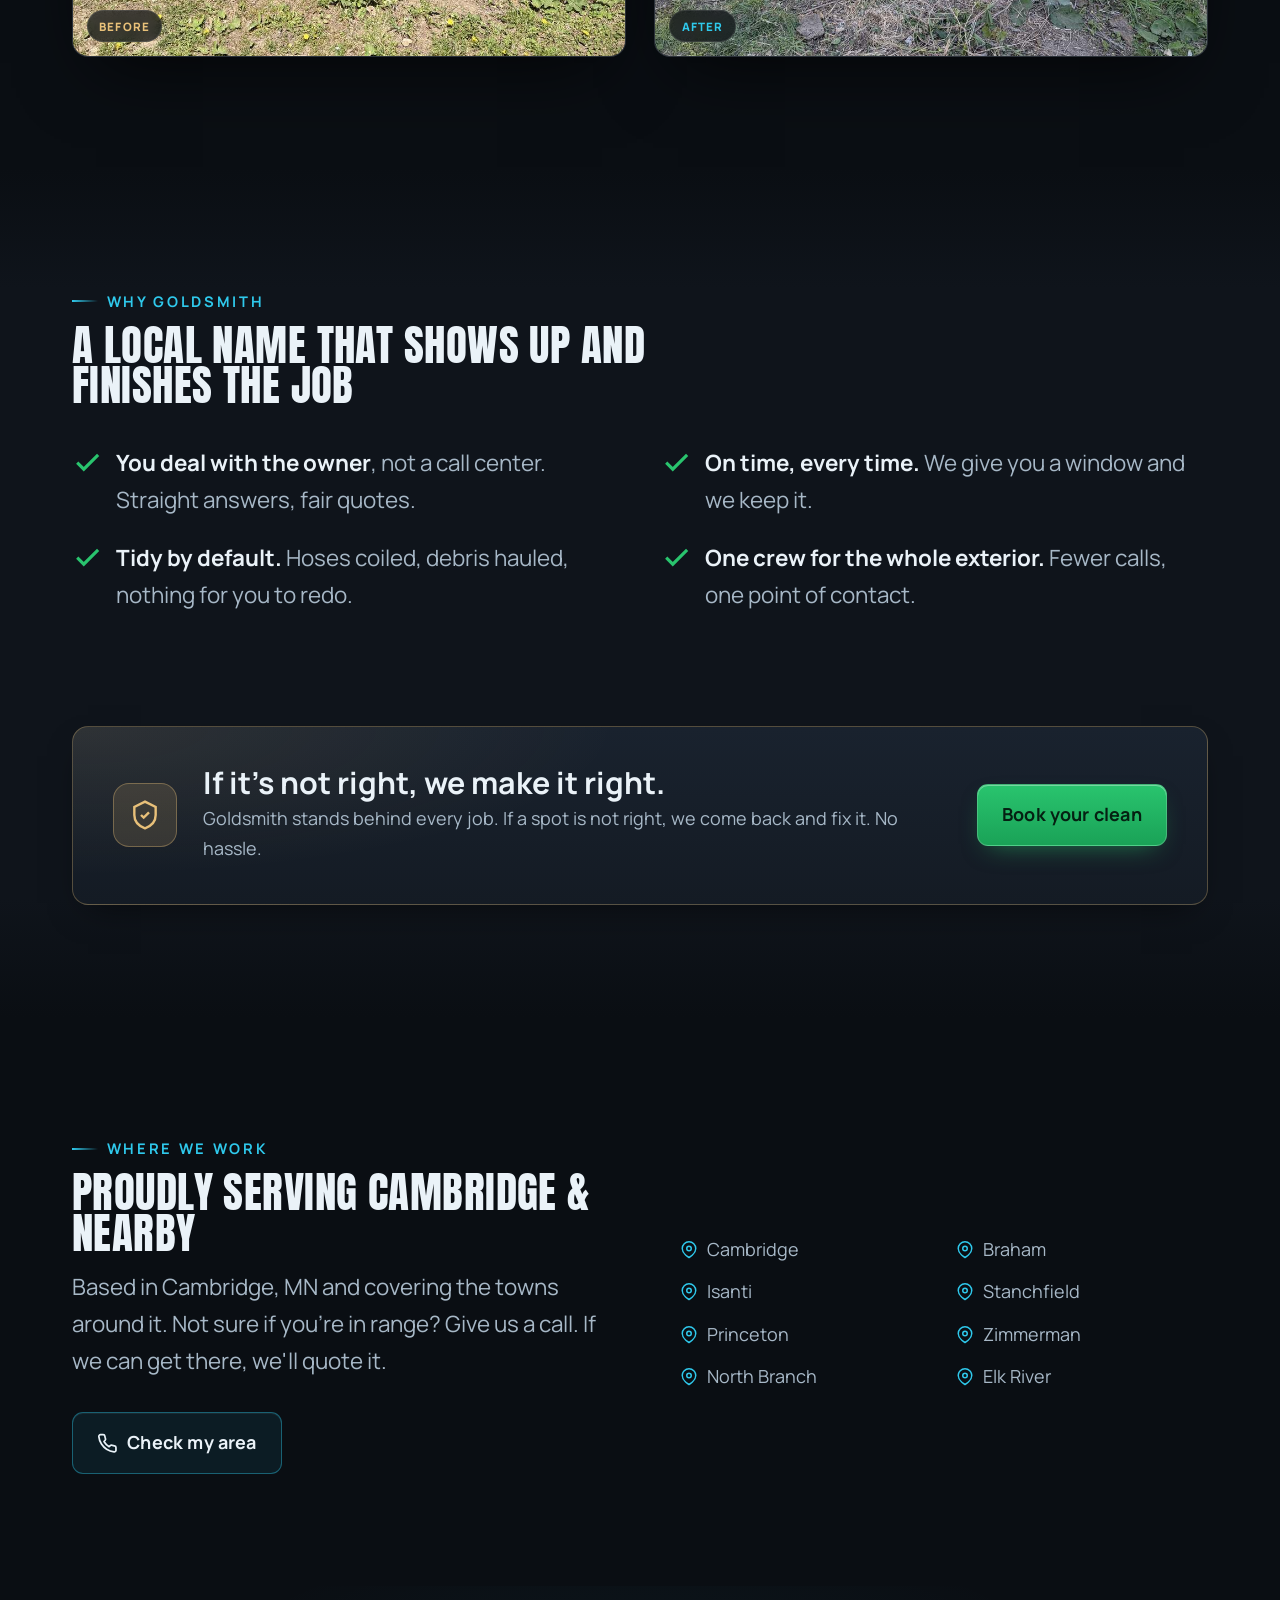
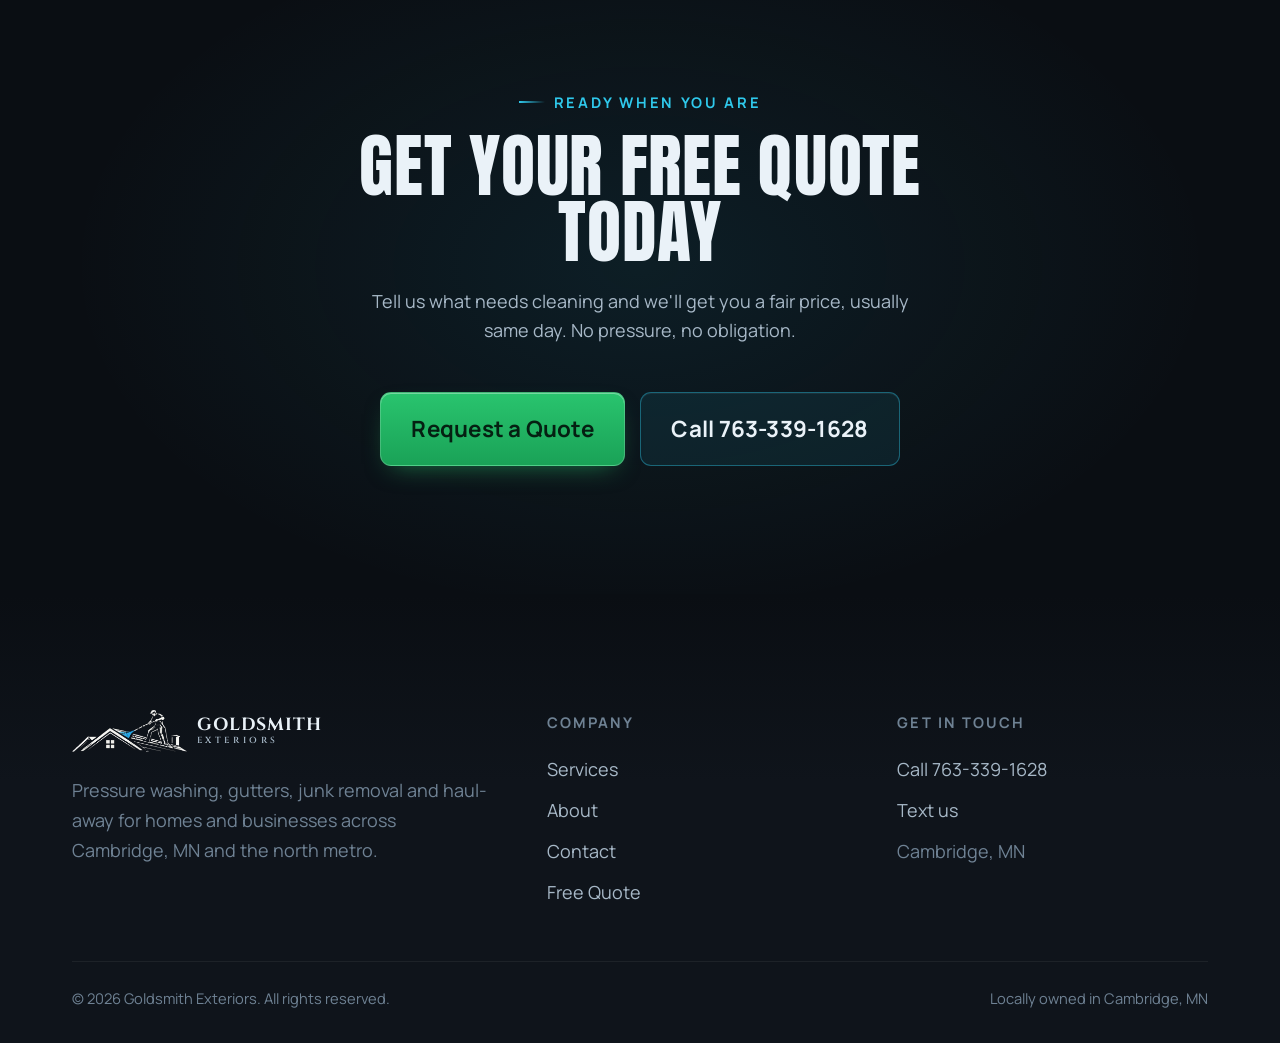
==== commit 5e1c7c56: "Polish: remove photo placeholders, single-column reflow, mobile pass - Hero (home + about): drop the" ====
--- a/index.html
+++ b/index.html
@@ -12,7 +12,7 @@
   <link rel="preconnect" href="https://fonts.googleapis.com">
   <link rel="preconnect" href="https://fonts.gstatic.com" crossorigin>
   <link href="https://fonts.googleapis.com/css2?family=Anton&family=Cinzel:wght@500;600;700&family=Manrope:wght@400;500;600;700;800&display=swap" rel="stylesheet">
-  <link rel="stylesheet" href="css/styles.css?v=5">
+  <link rel="stylesheet" href="css/styles.css?v=6">
   <link rel="icon" type="image/png" href="assets/favicon.png">
   <link rel="apple-touch-icon" href="assets/favicon.png">
 </head>
@@ -53,7 +53,9 @@
     <!-- ============ HERO ============ -->
     <section class="hero">
       <div class="container hero__inner">
-        <div class="hero__grid">
+        <!-- Photo slot (hero before/after) removed until real job photos land.
+             Original slider markup preserved on the `photos-pending` branch. -->
+        <div class="hero__lead">
           <div class="hero__copy">
             <span class="eyebrow reveal">Cambridge, MN &amp; the North Metro</span>
             <h1 class="display reveal" data-delay="1">Your property,<br><em>brought back to new.</em></h1>
@@ -70,18 +72,6 @@
               <li class="chip"><svg viewBox="0 0 24 24" fill="none" stroke="currentColor" stroke-width="2.4" aria-hidden="true"><path d="M20 6L9 17l-5-5"/></svg>Free, no-pressure estimates</li>
               <li class="chip"><svg viewBox="0 0 24 24" fill="none" stroke="currentColor" stroke-width="2.4" aria-hidden="true"><path d="M20 6L9 17l-5-5"/></svg>On time &amp; tidy</li>
             </ul>
-          </div>
-
-          <!-- HERO MEDIA: before/after. Swap the two .ba__pane backgrounds for real job photos. -->
-          <div class="hero__media reveal" data-delay="2">
-            <figure class="ba" data-ba>
-              <div class="ba__pane ba__pane--after" data-photo="After photo"></div>
-              <div class="ba__pane ba__pane--before" data-photo="Before photo"></div>
-              <span class="ba__tag ba__tag--before">Before</span>
-              <span class="ba__tag ba__tag--after">After</span>
-              <span class="ba__handle" aria-hidden="true"></span>
-              <input class="ba__range" type="range" min="0" max="100" value="50" data-ba-range aria-label="Drag to compare the before and after">
-            </figure>
           </div>
         </div>
       </div>
@@ -168,21 +158,18 @@
     <!-- ============ WHY GOLDSMITH ============ -->
     <section class="section section--alt" id="why">
       <div class="container">
-        <div class="split split--rev">
-          <div class="split__media reveal">
-            <div class="media-card" data-photo="Owner / crew on-site photo"></div>
-          </div>
-          <div class="split__copy reveal" data-delay="1">
-            <span class="eyebrow">Why Goldsmith</span>
-            <h2 class="display" style="font-size:var(--step-3);margin-top:.7rem">A local name that shows up and finishes the job</h2>
-            <ul class="checklist">
-              <li><svg viewBox="0 0 24 24" fill="none" stroke="currentColor" stroke-width="2.4" aria-hidden="true"><path d="M20 6L9 17l-5-5"/></svg><span><b>You deal with the owner</b>, not a call center. Straight answers, fair quotes.</span></li>
-              <li><svg viewBox="0 0 24 24" fill="none" stroke="currentColor" stroke-width="2.4" aria-hidden="true"><path d="M20 6L9 17l-5-5"/></svg><span><b>On time, every time.</b> We give you a window and we keep it.</span></li>
-              <li><svg viewBox="0 0 24 24" fill="none" stroke="currentColor" stroke-width="2.4" aria-hidden="true"><path d="M20 6L9 17l-5-5"/></svg><span><b>Tidy by default.</b> Hoses coiled, debris hauled, nothing for you to redo.</span></li>
-              <li><svg viewBox="0 0 24 24" fill="none" stroke="currentColor" stroke-width="2.4" aria-hidden="true"><path d="M20 6L9 17l-5-5"/></svg><span><b>One crew for the whole exterior.</b> Fewer calls, one point of contact.</span></li>
-            </ul>
-          </div>
-        </div>
+        <!-- Photo slot (owner / crew on-site) removed until a real photo lands.
+             Original media split preserved on the `photos-pending` branch. -->
+        <div class="section__head reveal" style="margin-bottom:clamp(1.6rem,1rem + 1.8vw,2.6rem)">
+          <span class="eyebrow">Why Goldsmith</span>
+          <h2 class="display" style="font-size:var(--step-3);margin-top:.7rem">A local name that shows up and finishes the job</h2>
+        </div>
+        <ul class="checklist checklist--grid reveal" data-delay="1">
+          <li><svg viewBox="0 0 24 24" fill="none" stroke="currentColor" stroke-width="2.4" aria-hidden="true"><path d="M20 6L9 17l-5-5"/></svg><span><b>You deal with the owner</b>, not a call center. Straight answers, fair quotes.</span></li>
+          <li><svg viewBox="0 0 24 24" fill="none" stroke="currentColor" stroke-width="2.4" aria-hidden="true"><path d="M20 6L9 17l-5-5"/></svg><span><b>On time, every time.</b> We give you a window and we keep it.</span></li>
+          <li><svg viewBox="0 0 24 24" fill="none" stroke="currentColor" stroke-width="2.4" aria-hidden="true"><path d="M20 6L9 17l-5-5"/></svg><span><b>Tidy by default.</b> Hoses coiled, debris hauled, nothing for you to redo.</span></li>
+          <li><svg viewBox="0 0 24 24" fill="none" stroke="currentColor" stroke-width="2.4" aria-hidden="true"><path d="M20 6L9 17l-5-5"/></svg><span><b>One crew for the whole exterior.</b> Fewer calls, one point of contact.</span></li>
+        </ul>
 
         <div class="callout reveal mt-2" style="margin-top:var(--section-y)">
           <div class="callout__badge"><svg viewBox="0 0 24 24" fill="none" stroke="currentColor" stroke-width="1.8" aria-hidden="true"><path d="M12 2l8 4v6c0 5-3.4 8.3-8 10-4.6-1.7-8-5-8-10V6l8-4z"/><path d="M9 12l2 2 4-4"/></svg></div>
--- a/css/styles.css
+++ b/css/styles.css
@@ -235,6 +235,10 @@
 .chip { display: inline-flex; align-items: center; gap: 0.5rem; font-size: var(--step--1); font-weight: 600; color: var(--ink-2); }
 .chip svg { width: 1.05em; color: var(--green); flex: 0 0 auto; }
 
+/* Solo hero — single deliberate column until real hero photos land.
+   (Original media slot lives on the `photos-pending` branch.) */
+.hero__lead { max-width: 56rem; }
+
 @media (max-width: 920px) {
   .hero__grid { grid-template-columns: 1fr; }
   .hero__media { order: -1; }
@@ -348,6 +352,10 @@
 .checklist li { display: flex; gap: 0.8rem; align-items: flex-start; color: var(--ink-2); }
 .checklist svg { width: 1.4em; height: 1.4em; color: var(--green); flex: 0 0 auto; margin-top: 2px; }
 .checklist b { color: var(--ink); font-weight: 700; }
+/* Two-column benefit grid — used where the why-us media split used to be. */
+.checklist--grid { grid-template-columns: 1fr 1fr; gap: 1.3rem 2.6rem; margin-top: clamp(1.6rem, 1rem + 1.6vw, 2.4rem); }
+.checklist--grid li { font-size: var(--step-1); }
+@media (max-width: 720px) { .checklist--grid { grid-template-columns: 1fr; } }
 .media-card {
   aspect-ratio: 5/4; border-radius: var(--radius); border: 1px solid var(--line);
   background: linear-gradient(155deg, var(--bg-3), var(--bg-1)); box-shadow: var(--shadow-lg);
